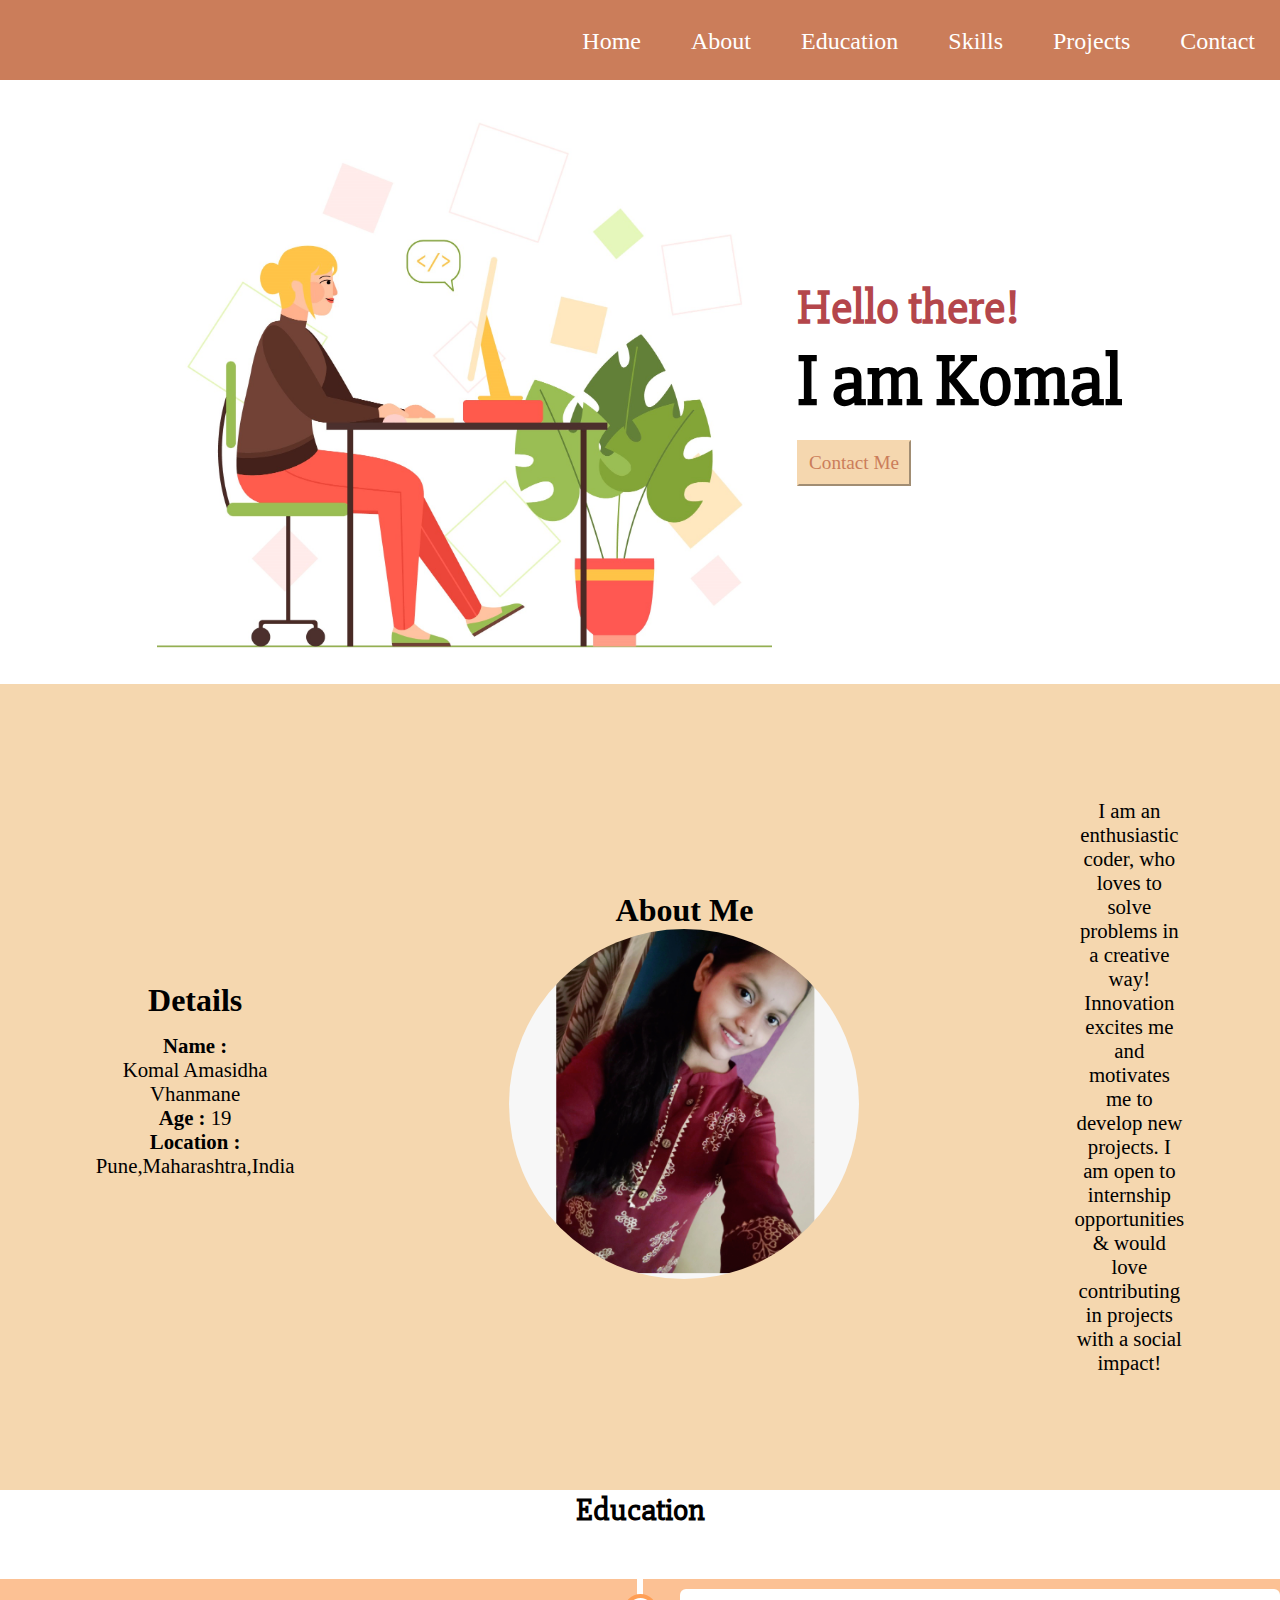
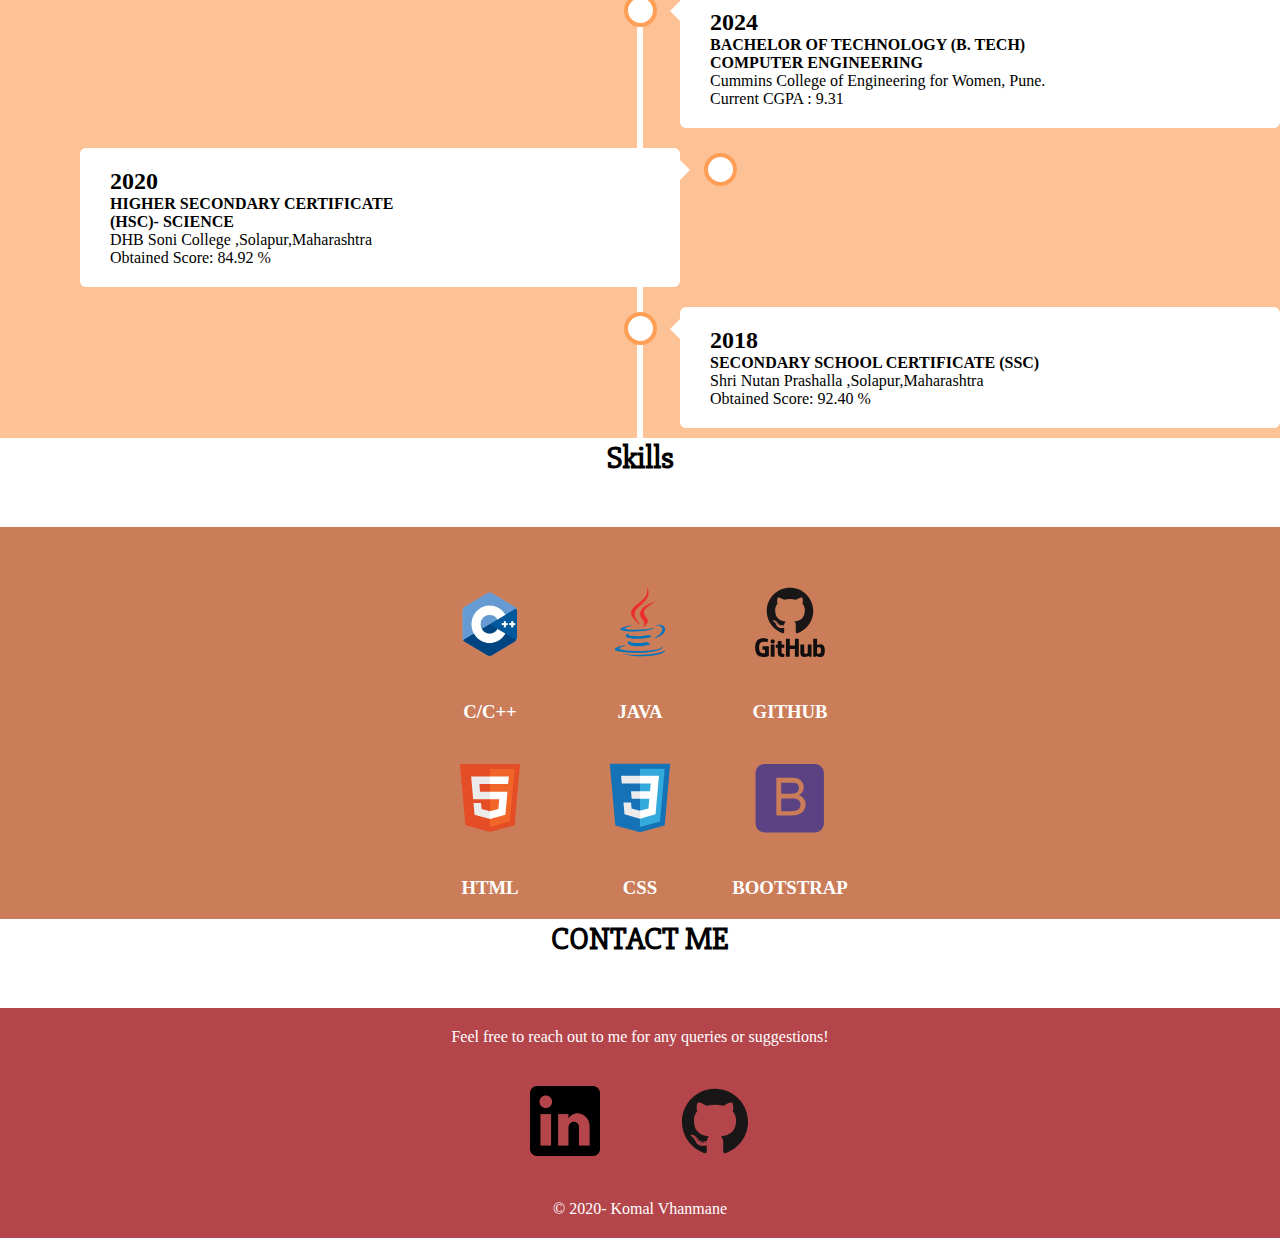
==== index.html @ eba7e0a6 "chnanges" ====
<!DOCTYPE html>
<html lang="en">
<head>
    <meta charset="UTF-8">
    <meta http-equiv="X-UA-Compatible" content="IE=edge">
    <meta name="viewport" content="width=device-width, initial-scale=1.0">
    <title>Komal's Portfolio Website</title>
    <link rel="stylesheet" href="style.css">
    <link rel="stylesheet" media="screen and (max-width: 1100px)" href="phone.css">
    <!--Google fonts-->
    <link rel="preconnect" href="https://fonts.googleapis.com">
    <link rel="preconnect" href="https://fonts.gstatic.com" crossorigin>
    <link href="https://fonts.googleapis.com/css2?family=Estonia&family=Slabo+27px&display=swap" rel="stylesheet">
</head>
<body>
    <nav>
    <div class="Navbar">
        <ul>
           <a href="#home"> <li>Home</li></a>
           <a href="#about"> <li>About</li></a>
           <a href="#Education"> <li>Education</li></a>
           <a href="#skills"> <li>Skills</li></a>
           <a href=""> <li>Projects</li></a>
           <a href="#contact"> <li>Contact</li></a>
        </ul>
    </div>
    </nav>
    <section id="home">
        <div class="image">
            <img src="index-1.jpg" alt="">
        </div>
        <div class="name">
            <h1>Hello there!</h1>
            <h2>I am Komal</h2>
            <a href="#contact"><button class="btn">Contact Me</button> </a>
        </div>
    </section>
    <section id="about">
        <div class="box">
            <h1>Details</h1>
            <p><b>Name : </b> <br>Komal Amasidha Vhanmane <br> <b>Age : </b> 19 <br> <b>Location : </b><br> Pune,Maharashtra,India</p>
        </div>
        <div class="box">
            <h1>About Me <br></h1>
            <img src="IMG_20211203_143534_531.jpg" alt="">
        </div>
        <div class="box">
            <p>I am an enthusiastic coder, who loves to solve problems in a creative way! Innovation excites me and motivates me to develop new projects.
                I am open to internship opportunities & would love contributing in projects with a social impact!</p>
        </div>
    </section>
    <h1 style="font-size: 2rem; text-align: center; font-family: 'Estonia', cursive;
    font-family: 'Slabo 27px', serif; ">Education</h1>
    <section id="Education">
        <div class="timeline">
            <div class="container right">
              <div class="content">
                <h2>2024</h2>
                <p><b>BACHELOR OF TECHNOLOGY (B. TECH) <br>
                    COMPUTER ENGINEERING</b><br>
                    Cummins College of Engineering for Women, Pune. <br>
                    Current CGPA : 9.31</p>
              </div>
            </div>
            <div class="container left">
              <div class="content">
                <h2>2020</h2>
                <p><b>HIGHER SECONDARY CERTIFICATE <br> (HSC)- SCIENCE</b><br>
                    DHB Soni College ,Solapur,Maharashtra <br>
                    Obtained Score: 84.92 % </p>
              </div>
            </div>
            <div class="container right">
              <div class="content">
                <h2>2018</h2>
                <p><b>SECONDARY SCHOOL CERTIFICATE (SSC)</b><br>
                    Shri Nutan Prashalla ,Solapur,Maharashtra <br>
                    Obtained Score: 92.40 % </p>
              </div>
            </div>
          </div>
    </section>
    <h1 style="font-size: 2rem; text-align: center; font-family: 'Estonia', cursive;
    font-family: 'Slabo 27px', serif; ">Skills</h1>
    <section id="skills">
        <div class="box1">
            <div>
                <img src="c--logo-icon-0.png" alt="">
                <h3>C/C++</h3>
            </div>
            <div>
                <img src="java-icon.svg" alt="">
                <h3>JAVA</h3>
            </div>
            <div>
                <img src="github-skill.svg" alt="">
                <h3>GITHUB</h3>
            </div>
        </div>
        <div class="box1">
            <div>
                <img src="html5-icon.svg" alt="">
                <h3>HTML</h3>
            </div>
            <div>
                <img src="css3-icon.svg" alt="">
                <h3>CSS</h3>
            </div>
            <div>
                <img src="bootstrap-icon.svg" alt="">
                <h3>BOOTSTRAP</h3>
            </div>
        </div>
    </section>
    <h1 style="font-size: 2rem; text-align: center; font-family: 'Estonia', cursive;
    font-family: 'Slabo 27px', serif; ">CONTACT ME</h1>
    <section id="contact">
        <p style="text-align: center;">Feel free to reach out to me for any queries or suggestions!</p>
        <div class="box1">
            <div>
                <a href="https://www.linkedin.com/in/komal-vhanmane-222673203/"><img src="linkedin-logo.png" alt=""></a>
            </div>
            <div>
                <a href="https://github.com/komalvhanmane"><img src="github-icon.svg" alt=""></a>
            </div>
        </div>
        <p style="text-align: center;">© 2020- Komal Vhanmane</p>
    </section>
</body>
</html>
---- style.css ----
*{
    margin: 0;
    padding: 0;
}
/*-----Navigation Bar--8A2BE1----*/
.Navbar {
    display: flex;
    align-items: flex-end;
    justify-content: flex-end;
    flex-direction: row;
    background: #cb7d5a;
    height: 80px;
}
.Navbar ul{
    display: flex;
    flex-direction: row;
    list-style: none;
}
.Navbar ul a{
    padding: 25px;
    text-decoration: none;
    
}
.Navbar ul a li{
    font-size: 1.5rem;
    color: #ffff;
}
.Navbar ul a :hover{
    font-size: 1.5rem;
    color: black;
}
/*---------home----------*/
#home{
    display: flex;
    align-items: center;
    justify-content: center;
}
#home .image{
    width: 50%;
}
#home .image img{
    height: 600px;
}
#home .name {
    font-family: 'Estonia', cursive;
    font-family: 'Slabo 27px', serif; 
    font-size: 3rem; 
}
#home .name h1{
    font-size: 3rem; 
    color: #b4464b;
}
.btn{
    padding: 10px;
    font-size: 1.2rem;
    font-family: Cambria, Cochin, Georgia, Times, 'Times New Roman', serif;
    background-color:  #f5d7af;
    color: #cb7d5a;
    cursor: pointer;
    border-color: #f5d7af;
}
.btn:hover{
    background-color:  #cb7d5a;
    border-color: #cb7d5a;
    color: white;
}
/*---------About Section----------*/
#about{
    display: flex;
    align-items: center;
    justify-content: center;
    width: 100%;
    background-color: #f5d7af;
}
#about .box{
    margin: 100px;
    width: 33.30%;
}
#about .box img{
    height: 350px;
    border-radius: 250px;
}
#about .box h1{
    text-align: center;
}
#about .box p{
    text-align: center;
    padding: 15px;
    font-size: 1.3rem;
}
/*Timeline*/
#Education{
    margin-top: 50px;
    background-color: rgb(252, 193, 148);
}
.timeline {
    position: relative;
    max-width: 1200px;
    margin: 0 auto;
  }
  
  /* The actual timeline (the vertical ruler) */
  .timeline::after {
    content: '';
    position: absolute;
    width: 6px;
    background-color: white;
    top: 0;
    bottom: 0;
    left: 50%;
    margin-left: -3px;
  }
  
  /* Container around content */
  .container {
    padding: 10px 40px;
    position: relative;
    background-color: inherit;
    width: 50%;
  }
  
  /* The circles on the timeline */
  .container::after {
    content: '';
    position: absolute;
    width: 25px;
    height: 25px;
    right: -17px;
    background-color: white;
    border: 4px solid #FF9F55;
    top: 15px;
    border-radius: 50%;
    z-index: 1;
  }
  
  /* Place the container to the left */
  .left {
    left: 0;
  }
  
  /* Place the container to the right */
  .right {
    left: 50%;
  }
  
  /* Add arrows to the left container (pointing right) */
  .left::before {
    content: " ";
    height: 0;
    position: absolute;
    top: 22px;
    width: 0;
    z-index: 1;
    right: 30px;
    border: medium solid white;
    border-width: 10px 0 10px 10px;
    border-color: transparent transparent transparent white;
  }
  
  /* Add arrows to the right container (pointing left) */
  .right::before {
    content: " ";
    height: 0;
    position: absolute;
    top: 22px;
    width: 0;
    z-index: 1;
    left: 30px;
    border: medium solid white;
    border-width: 10px 10px 10px 0;
    border-color: transparent white transparent transparent;
  }
  
  /* Fix the circle for containers on the right side */
  .right::after {
    left: -16px;
  }
  
  /* The actual content */
  .content {
    padding: 20px 30px;
    background-color: white;
    position: relative;
    border-radius: 6px;
  }
  
  /* Media queries - Responsive timeline on screens less than 600px wide */
  @media screen and (max-width: 600px) {
    /* Place the timelime to the left */
    .timeline::after {
    left: 31px;
    }
    
    /* Full-width containers */
    .container {
    width: 100%;
    padding-left: 70px;
    padding-right: 25px;
    }
    
    /* Make sure that all arrows are pointing leftwards */
    .container::before {
    left: 60px;
    border: medium solid white;
    border-width: 10px 10px 10px 0;
    border-color: transparent white transparent transparent;
    }
  
    /* Make sure all circles are at the same spot */
    .left::after, .right::after {
    left: 15px;
    }
    
    /* Make all right containers behave like the left ones */
    .right {
    left: 0%;
    }
  }
  /*-----------Skills-----------*/
  #skills{
     margin-top: 50px;
      padding: 20px;
      background-color: #cb7d5a;
  }
  #skills .box1{
      display: flex;
      align-items: center;
      justify-content: center;
      text-align: center;
  }
  #skills .box1 img{
   height: 70px;
   padding: 40px;
  }
  #skills .box1 h3{
    color: white;
}
  #skills .box1 h3:hover{
      color:black;
  }
  /*-------Contact------*/
  #contact{
    margin-top: 50px;
    padding: 20px;
    background-color: #b4464b;
    color: white;
  }
.box1 img{
    height: 70px;
    padding: 40px;
}
.box1{
    display: flex;
    align-items: center;
    justify-content: center;
    text-align: center;
}
---- phone.css ----
.Navbar {
    height: 40px;
}
.Navbar ul a{
    padding: 5px;
    text-decoration: none;
}
.Navbar ul a li{
    font-size: 0.9rem;
    color: #ffff;
}
.Navbar ul a :hover{
    font-size: 1rem;
    color: black;
}
/*---------home----------*/
#home{
    flex-direction: column;
}
#home .image{
    width: 100%;
}
#home .image img{
    height: 400px;
}
#home .name {
    font-size: 2rem; 
}
#home .name h1{
    font-size: 2rem; 
}
/*---------About Section----------*/
#about{
    margin-top: 50px;
    flex-direction: column;
}
#about .box{
    margin: 10px;
    width: 100%;
}
#about .box img{
    height: 350px;
    border-radius: 250px;
}
#about .box h1{
    text-align: center;
}
#about .box p{
    text-align: center;
    padding: 15px;
    font-size: 1.3rem;
}
/*--Timeline--*/
.timeline {
    position: relative;
    max-width: 600px;
    margin: 0 auto;
}
/*-skills-*/
#skills{
     margin-top: 10px;
     padding: 10px;
 }
 #skills .box1 img{
  height: 60px;
  padding: 20px;
 }
#Education p{
    font-size: 0.7rem;
}
#Education h1{
    font-size: 0.7rem;
}
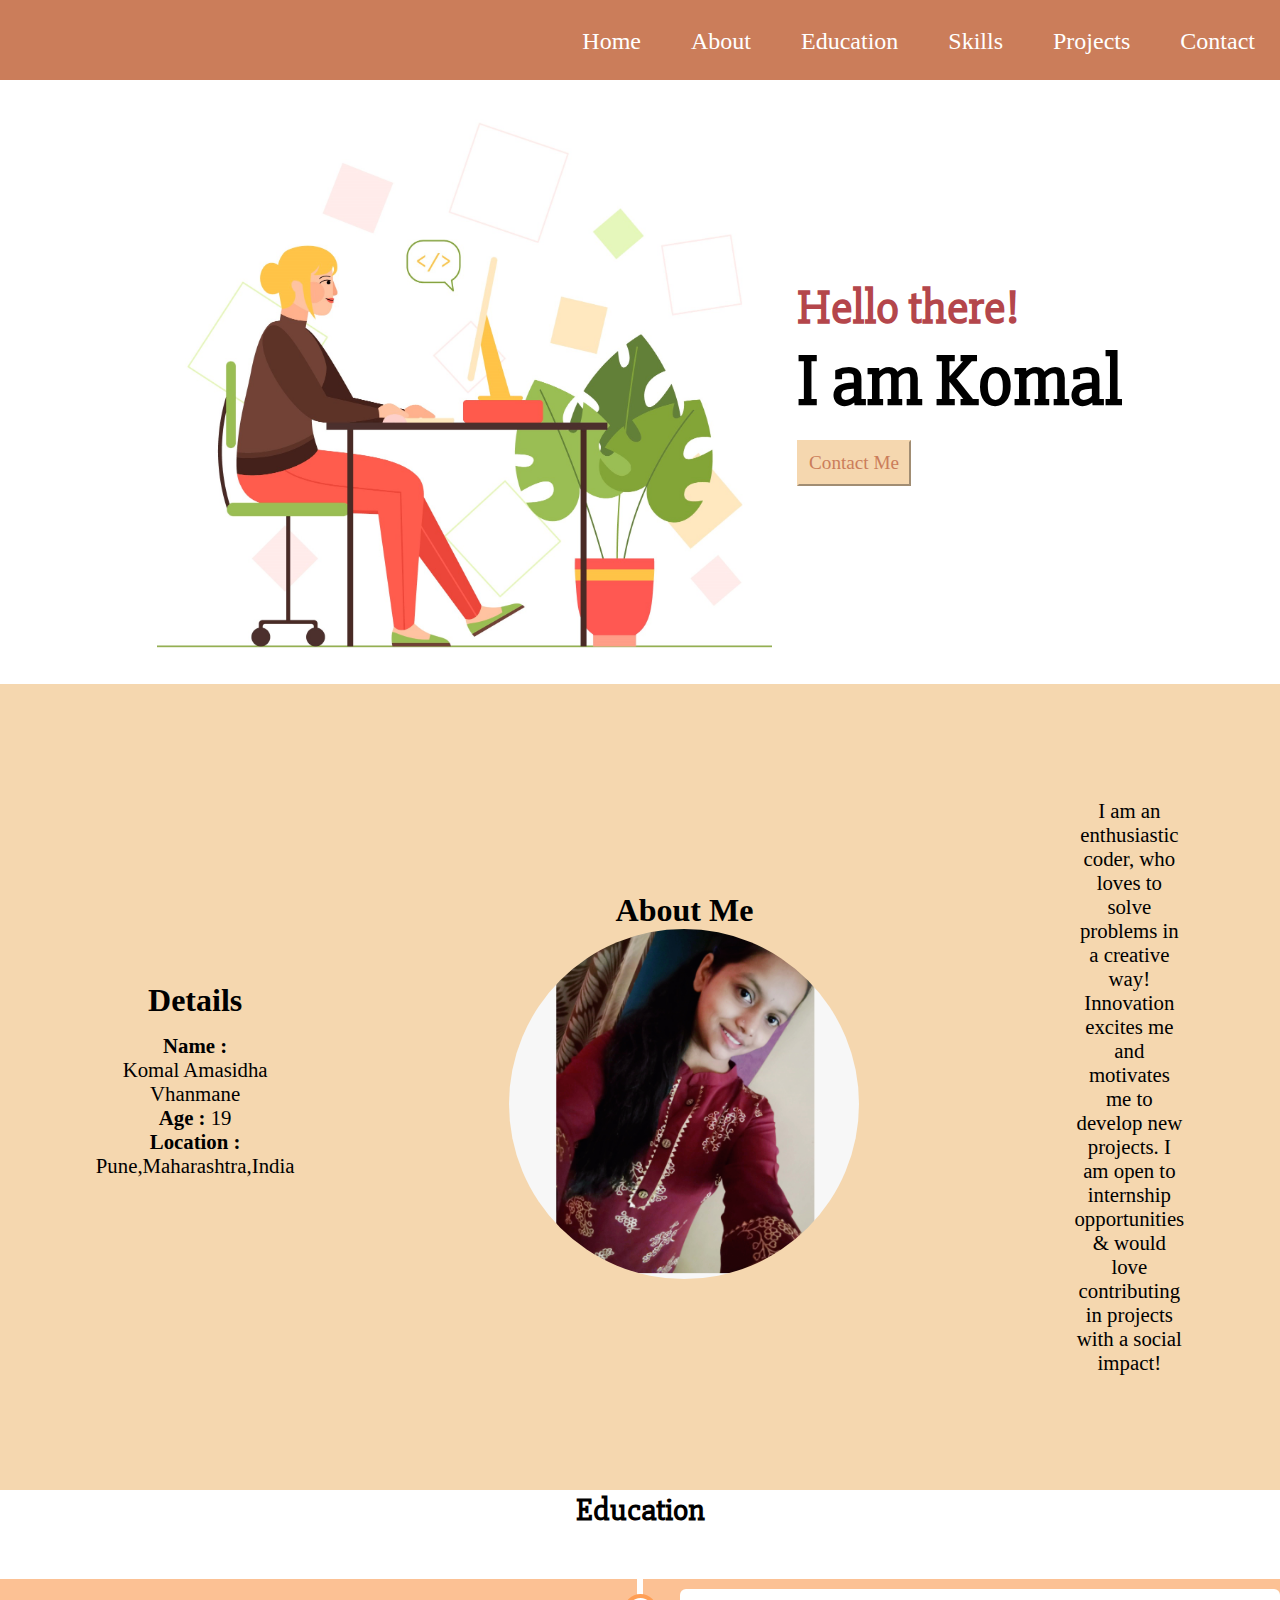
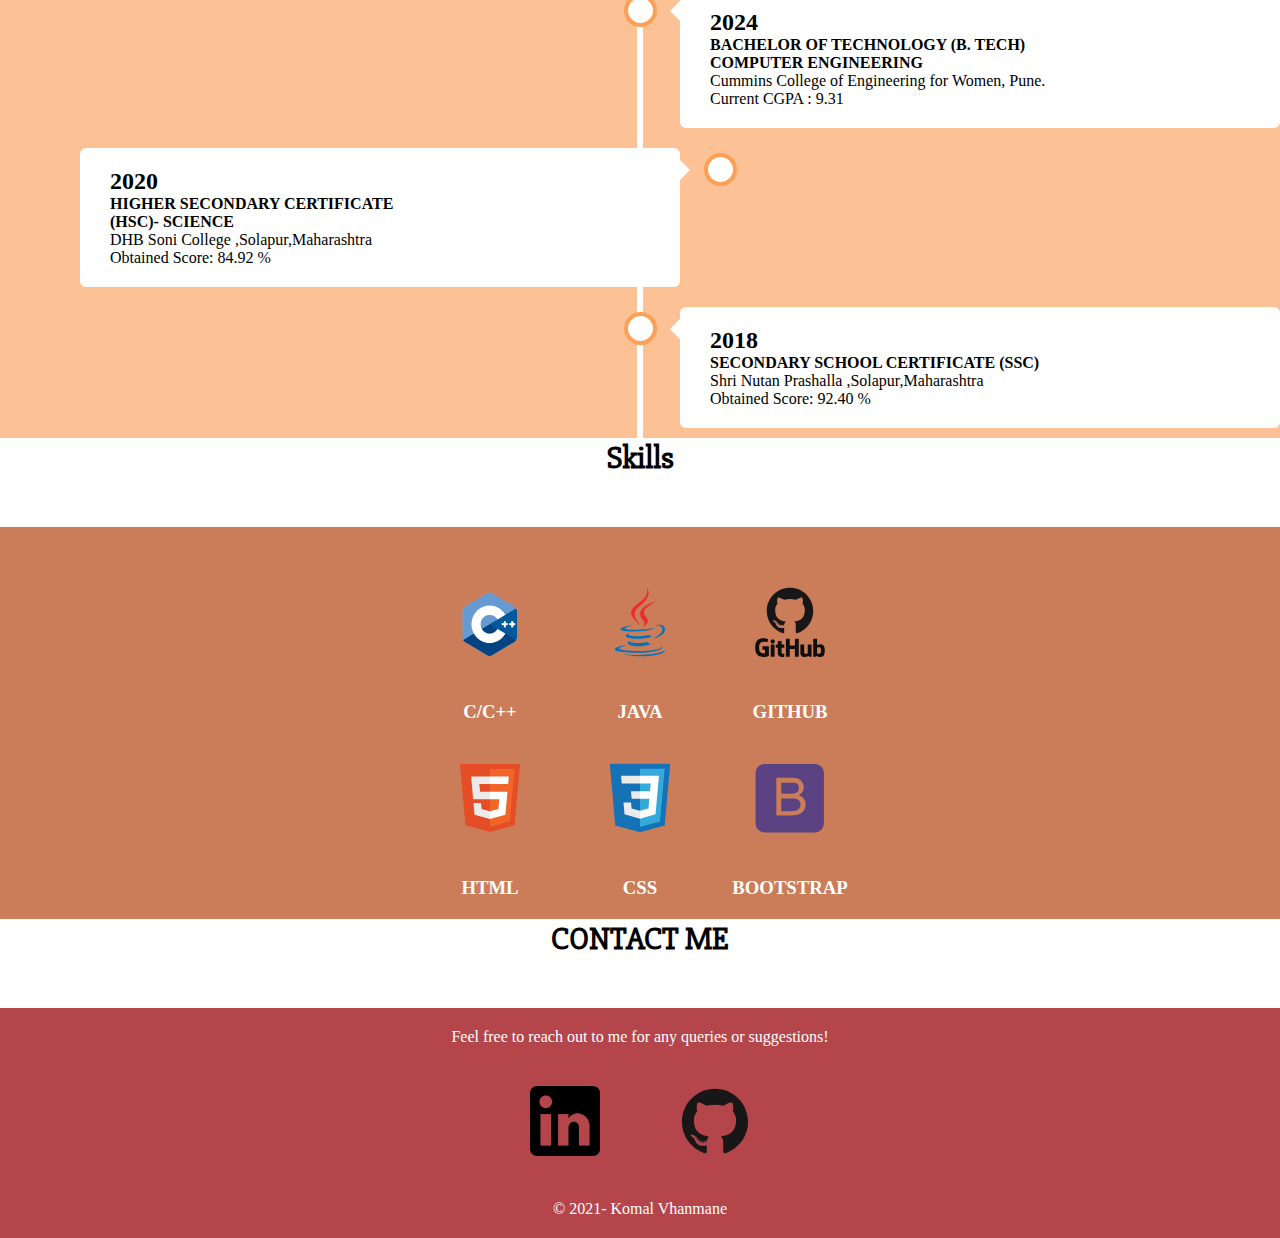
==== commit 7163dc75: "change" ====
--- a/index.html
+++ b/index.html
@@ -124,7 +124,7 @@
                 <a href="https://github.com/komalvhanmane"><img src="github-icon.svg" alt=""></a>
             </div>
         </div>
-        <p style="text-align: center;">© 2020- Komal Vhanmane</p>
+        <p style="text-align: center;">© 2021- Komal Vhanmane</p>
     </section>
 </body>
 </html>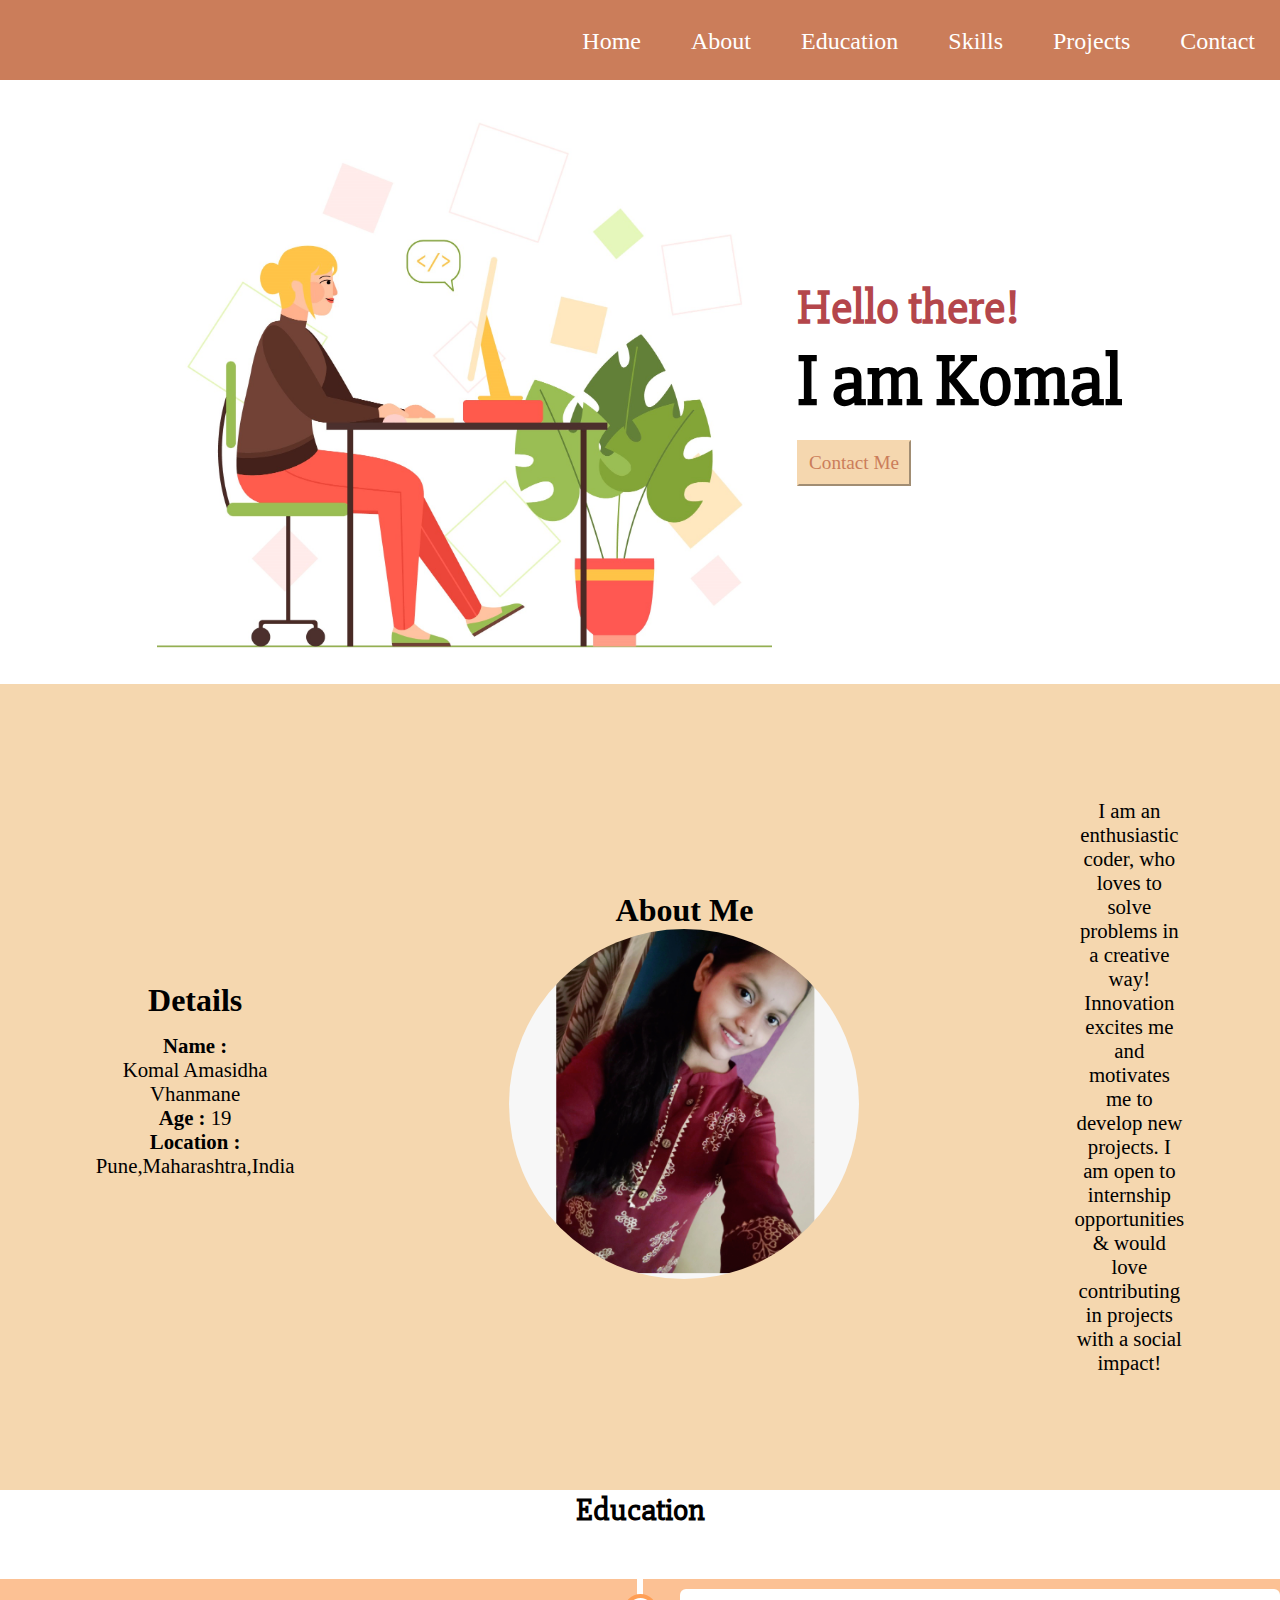
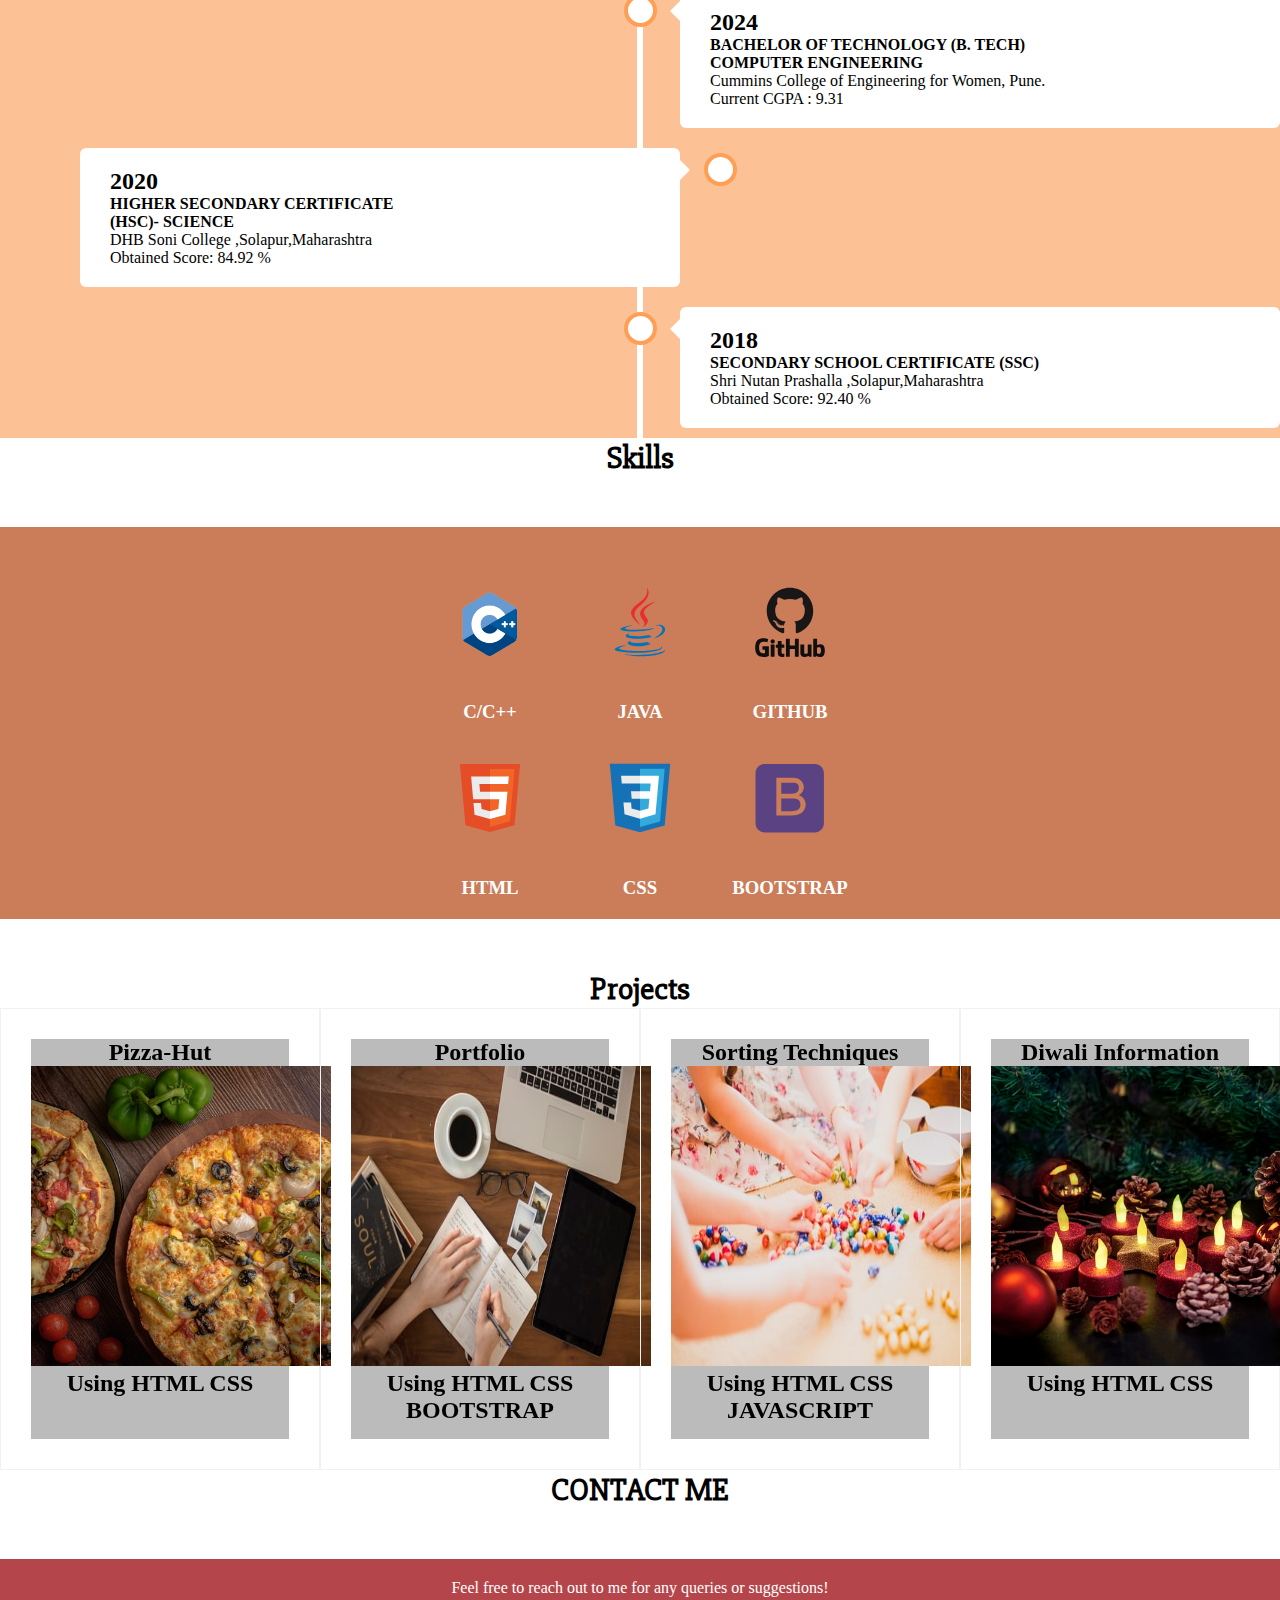
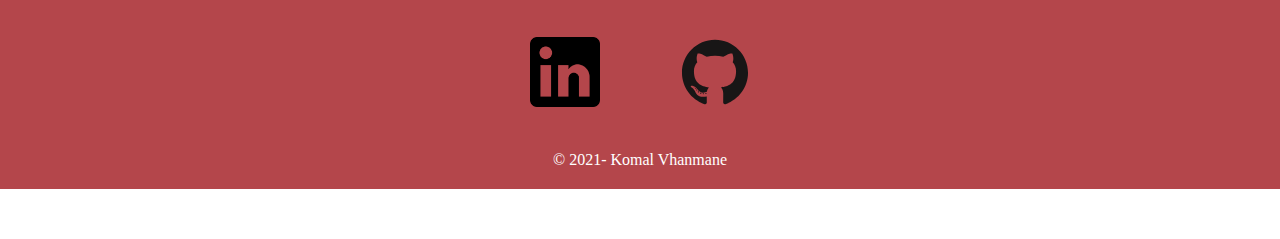
==== commit e566430b: "little chanages" ====
--- a/index.html
+++ b/index.html
@@ -20,7 +20,7 @@
            <a href="#about"> <li>About</li></a>
            <a href="#Education"> <li>Education</li></a>
            <a href="#skills"> <li>Skills</li></a>
-           <a href=""> <li>Projects</li></a>
+           <a href="#Projects"> <li>Projects</li></a>
            <a href="#contact"> <li>Contact</li></a>
         </ul>
     </div>
@@ -113,6 +113,74 @@
         </div>
     </section>
     <h1 style="font-size: 2rem; text-align: center; font-family: 'Estonia', cursive;
+    font-family: 'Slabo 27px', serif; ">Projects</h1>
+    <section id="Projects">
+        <div id="row">
+            <div class="flip-box">
+                <div class="flip-box-inner">
+                  <div class="flip-box-front">
+                    <h2>Pizza-Hut</h2>
+                    <img src="Pizza-projects.jpg" alt="">
+                    <h2>Using HTML CSS</h2>
+                  </div>
+                  <div class="flip-box-back">
+                    <h2>GITHUB LINK</h2>
+                    <img src="my_hobbies_image.svg" alt="">
+                    <a href="https://komalvhanmane.github.io/PizzaWeb.github.io/"><button class="btn">Preview Site</button></a>
+                    <a href="https://github.com/komalvhanmane/PizzaWeb.github.io.git"><button class="btn">Code</button></a>
+                  </div>
+                </div>
+            </div>
+            <div class="flip-box">
+                <div class="flip-box-inner">
+                  <div class="flip-box-front">
+                    <h2>Portfolio</h2>
+                    <img src="portfolio.jpg" alt="">
+                    <h2>Using HTML CSS BOOTSTRAP</h2>
+                  </div>
+                  <div class="flip-box-back">
+                    <h2>GITHUB LINK</h2>
+                    <img src="my_hobbies_image.svg" alt="">
+                    <button class="btn">Preview Site</button>
+                    <button class="btn">Code</button>
+                  </div>
+                </div>
+            </div>
+            <div class="flip-box">
+                <div class="flip-box-inner">
+                  <div class="flip-box-front">
+                    <h2>Sorting Techniques</h2>
+                    <img src="Sorting.jpg" alt="">
+                    <h2>Using HTML CSS JAVASCRIPT</h2>
+                  </div>
+                  <div class="flip-box-back">
+                    <h2>GITHUB LINK</h2>
+                    <img src="my_hobbies_image.svg" alt="">
+                   <a href="https://komalvhanmane.github.io/Sorting-Techniques/"><button class="btn">Preview Site</button></a> 
+                    <a href="https://github.com/komalvhanmane/Sorting-Techniques.git"><button class="btn">Code</button><h2></h2></a>
+                  </div>
+                </div>
+            </div>
+            <div class="flip-box">
+                <div class="flip-box-inner">
+                  <div class="flip-box-front">
+                    <h2>Diwali Information</h2>
+                    <img src="diwali.jpg" alt="">
+                    <h2>Using HTML CSS</h2>
+                  </div>
+                  <div class="flip-box-back">
+                    <h2>GITHUB LINK</h2>
+                    <img src="my_hobbies_image.svg" alt="">
+                    <a href="https://komalvhanmane.github.io/Diwali-Website/"><button class="btn">Preview Site</button></a>
+                    <a href="https://github.com/komalvhanmane/Diwali-Website.git"><button class="btn">Code</button></a>
+                  </div>
+                </div>
+            </div>
+        </div>
+
+        
+    </section>
+    <h1 style="font-size: 2rem; text-align: center; font-family: 'Estonia', cursive;
     font-family: 'Slabo 27px', serif; ">CONTACT ME</h1>
     <section id="contact">
         <p style="text-align: center;">Feel free to reach out to me for any queries or suggestions!</p>
--- a/style.css
+++ b/style.css
@@ -219,6 +219,7 @@
   /*-----------Skills-----------*/
   #skills{
      margin-top: 50px;
+     margin-bottom: 50px;
       padding: 20px;
       background-color: #cb7d5a;
   }
@@ -241,6 +242,7 @@
   /*-------Contact------*/
   #contact{
     margin-top: 50px;
+    margin-bottom: 50px;
     padding: 20px;
     background-color: #b4464b;
     color: white;
@@ -255,3 +257,55 @@
     justify-content: center;
     text-align: center;
 }
+/*------------Projects---------------*/
+.flip-box {
+  background-color: transparent;
+  width: 300px;
+  height: 400px;
+  border: 1px solid #f1f1f1;
+  perspective: 1000px;
+}
+
+.flip-box-inner {
+  position: relative;
+  width: 100%;
+  height: 100%;
+  text-align: center;
+  transition: transform 0.8s;
+  transform-style: preserve-3d;
+}
+
+.flip-box:hover .flip-box-inner {
+  transform: rotateY(180deg);
+}
+
+.flip-box-front, .flip-box-back {
+  position: absolute;
+  width: 100%;
+  height: 100%;
+  -webkit-backface-visibility: hidden;
+  backface-visibility: hidden;
+}
+
+.flip-box-front {
+  background-color: #bbb;
+  color: black;
+}
+
+.flip-box-back {
+  background-color: #bbb;
+  color: white;
+  transform: rotateY(180deg);
+}
+#row{
+  display: flex;
+  align-items: center;
+  justify-content: center;
+}
+#row img{
+  height: 300px;
+  width: 300px;
+}
+.flip-box{
+  padding: 30px;
+}--- a/phone.css
+++ b/phone.css
@@ -71,3 +71,6 @@
 #Education h1{
     font-size: 0.7rem;
 }
+#row{
+    flex-direction: column;
+}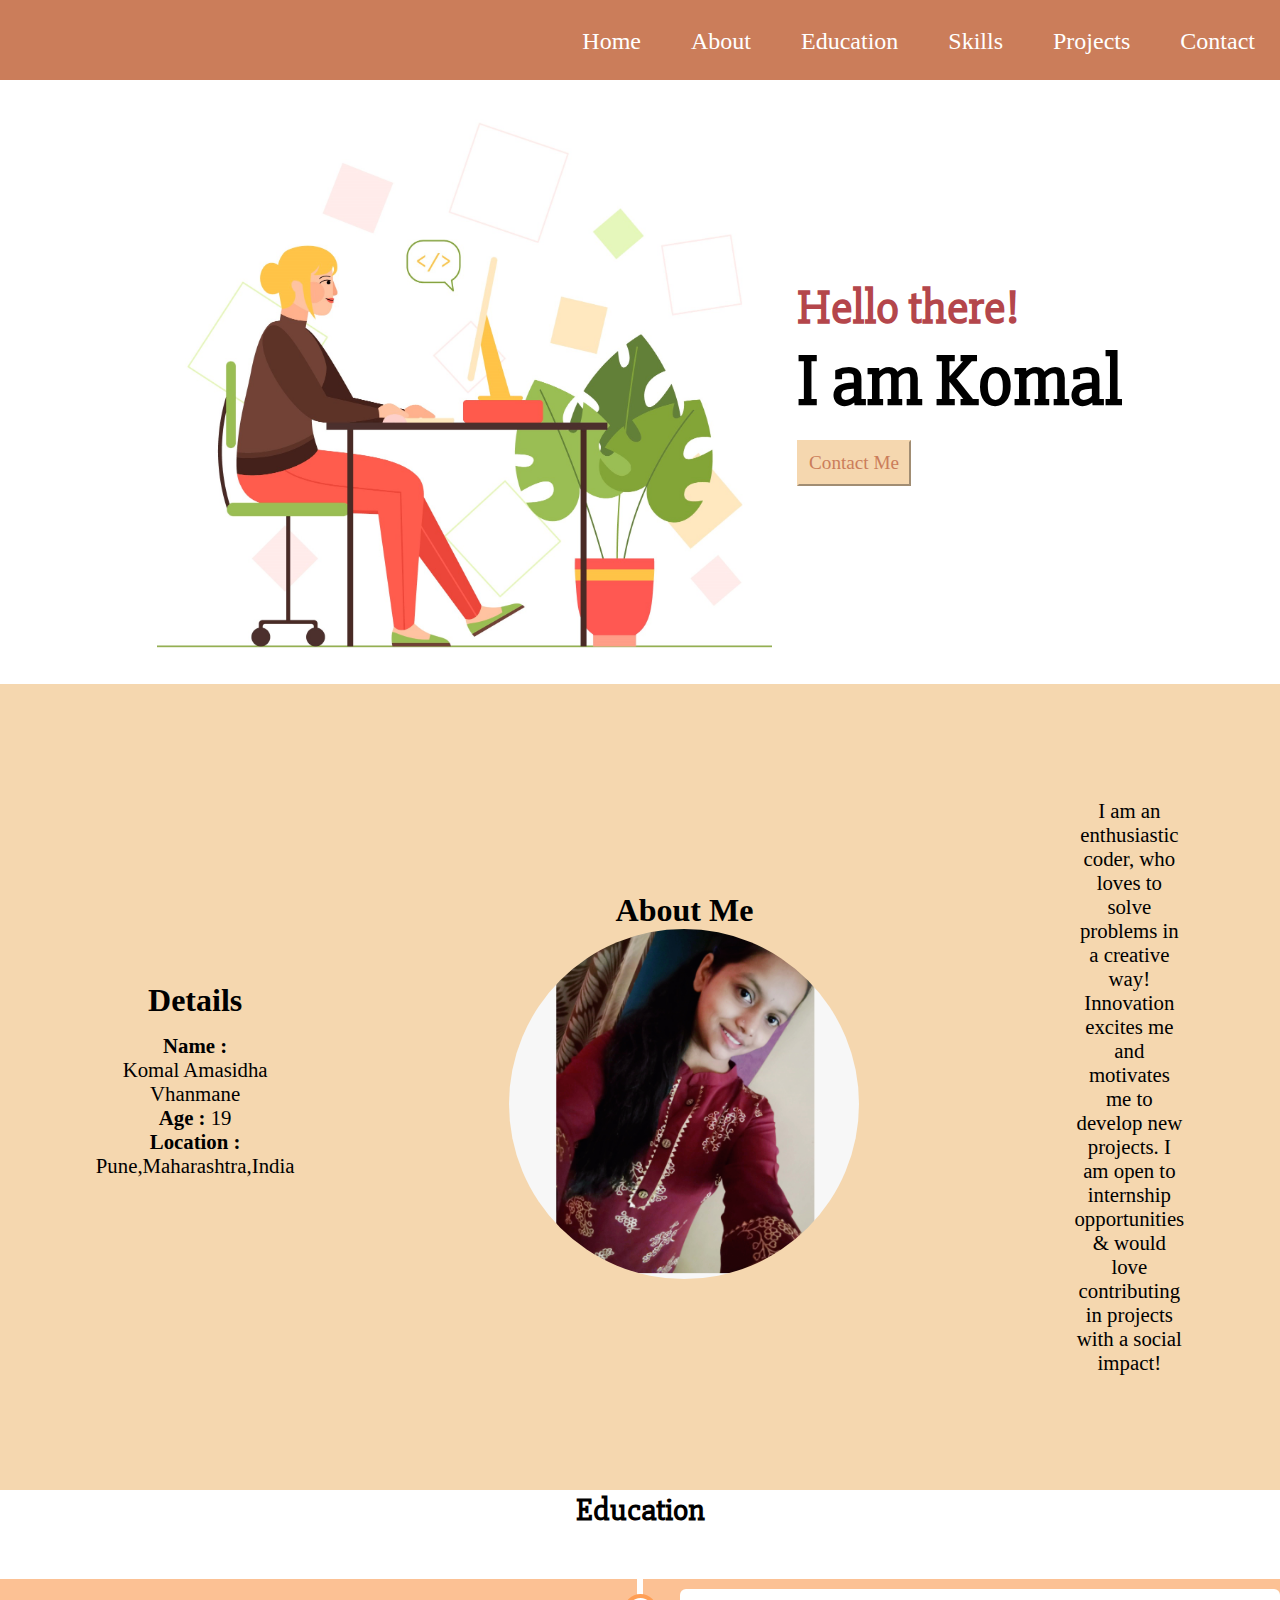
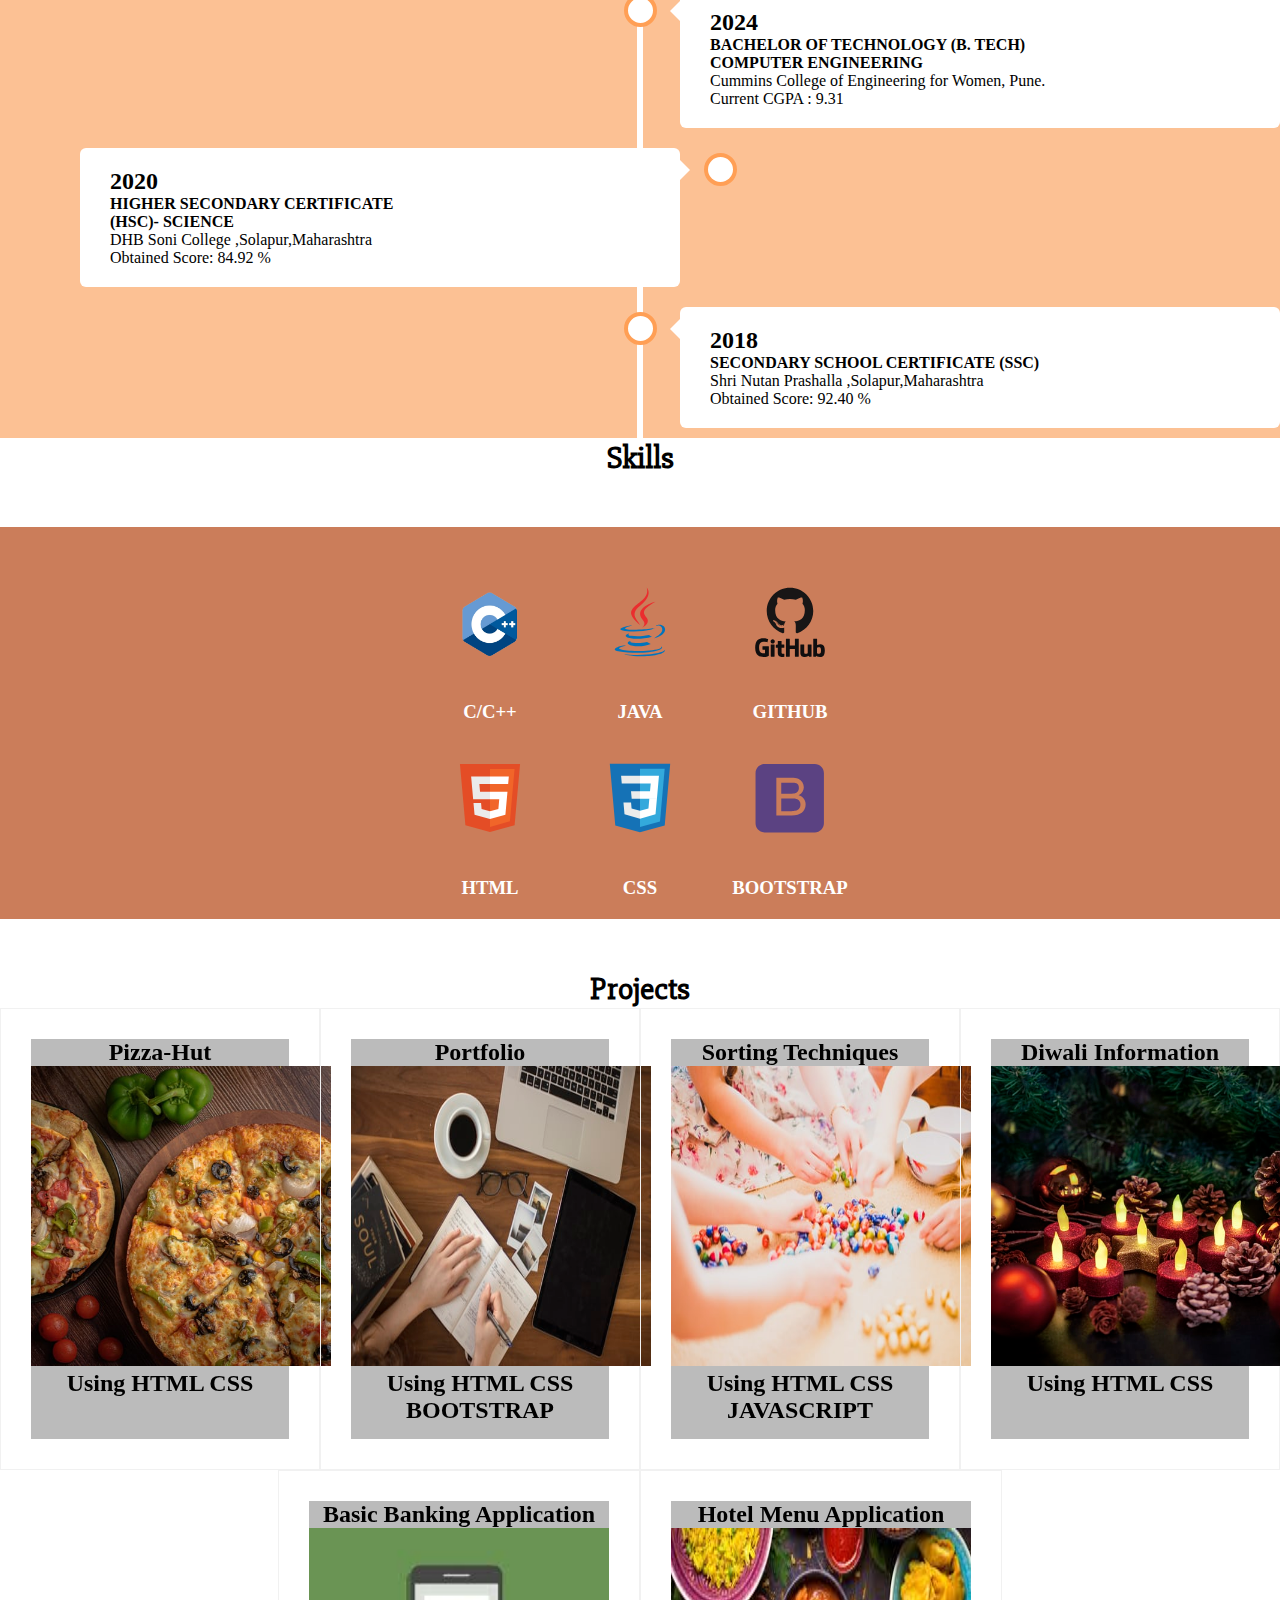
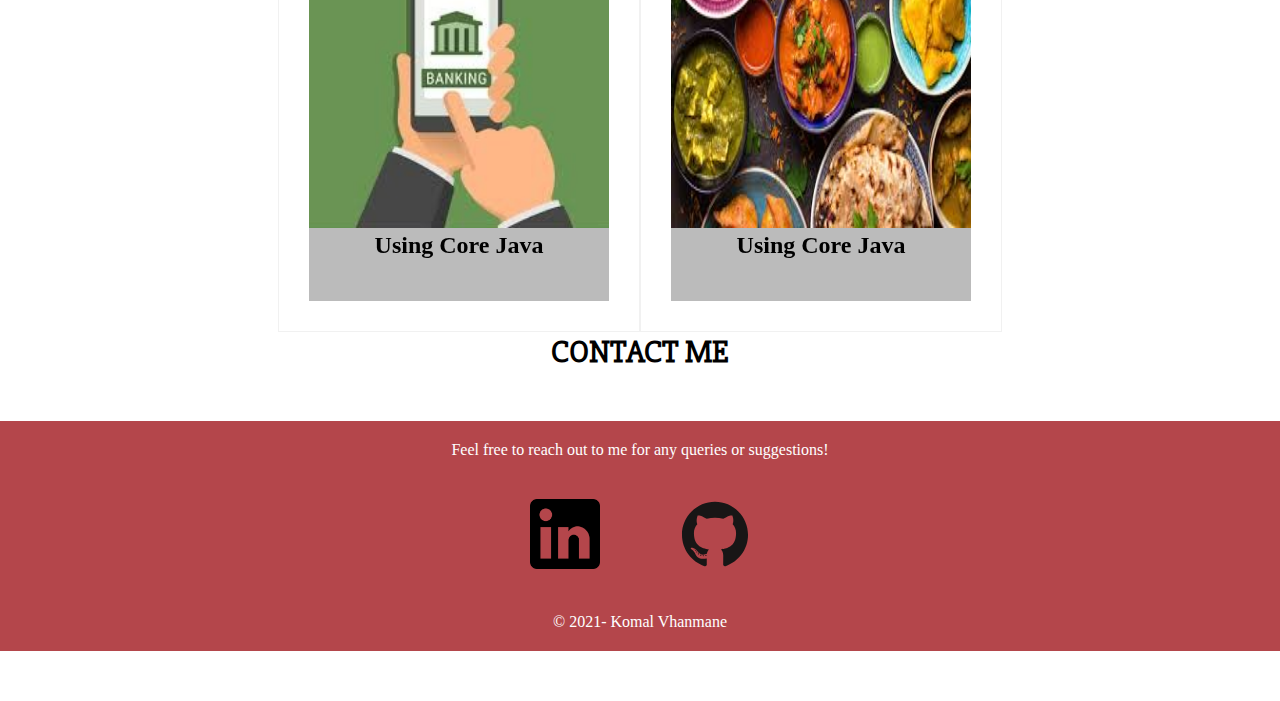
==== commit 880d8697: "Added Projects" ====
--- a/index.html
+++ b/index.html
@@ -141,8 +141,8 @@
                   <div class="flip-box-back">
                     <h2>GITHUB LINK</h2>
                     <img src="my_hobbies_image.svg" alt="">
-                    <button class="btn">Preview Site</button>
-                    <button class="btn">Code</button>
+                    <a href="https://komalvhanmane.github.io/Portfolio/"><button class="btn">Preview Site</button></a>
+                    <a href="https://github.com/komalvhanmane/Portfolio.git"><button class="btn">Code</button></a>
                   </div>
                 </div>
             </div>
@@ -177,7 +177,35 @@
                 </div>
             </div>
         </div>
-
+        <div id="row">
+          <div class="flip-box">
+              <div class="flip-box-inner">
+                <div class="flip-box-front">
+                  <h2>Basic Banking Application</h2>
+                  <img src="banking.jpg" alt="">
+                  <h2>Using Core Java</h2>
+                </div>
+                <div class="flip-box-back">
+                  <h2>GITHUB LINK</h2>
+                  <img src="my_hobbies_image.svg" alt="">
+                  <a href="https://github.com/komalvhanmane/Banking-application.git"><button class="btn">Code</button></a>
+                </div>
+              </div>
+          </div>
+          <div class="flip-box">
+            <div class="flip-box-inner">
+              <div class="flip-box-front">
+                <h2>Hotel Menu Application</h2>
+                <img src="hotelmenuapp.jpg" alt="">
+                <h2>Using Core Java</h2>
+              </div>
+              <div class="flip-box-back">
+                <h2>GITHUB LINK</h2>
+                <img src="my_hobbies_image.svg" alt="">
+                <a href="https://github.com/komalvhanmane/Hotel-Menu-Application.git"><button class="btn">Code</button></a>
+              </div>
+          </div>
+      </div>
         
     </section>
     <h1 style="font-size: 2rem; text-align: center; font-family: 'Estonia', cursive;
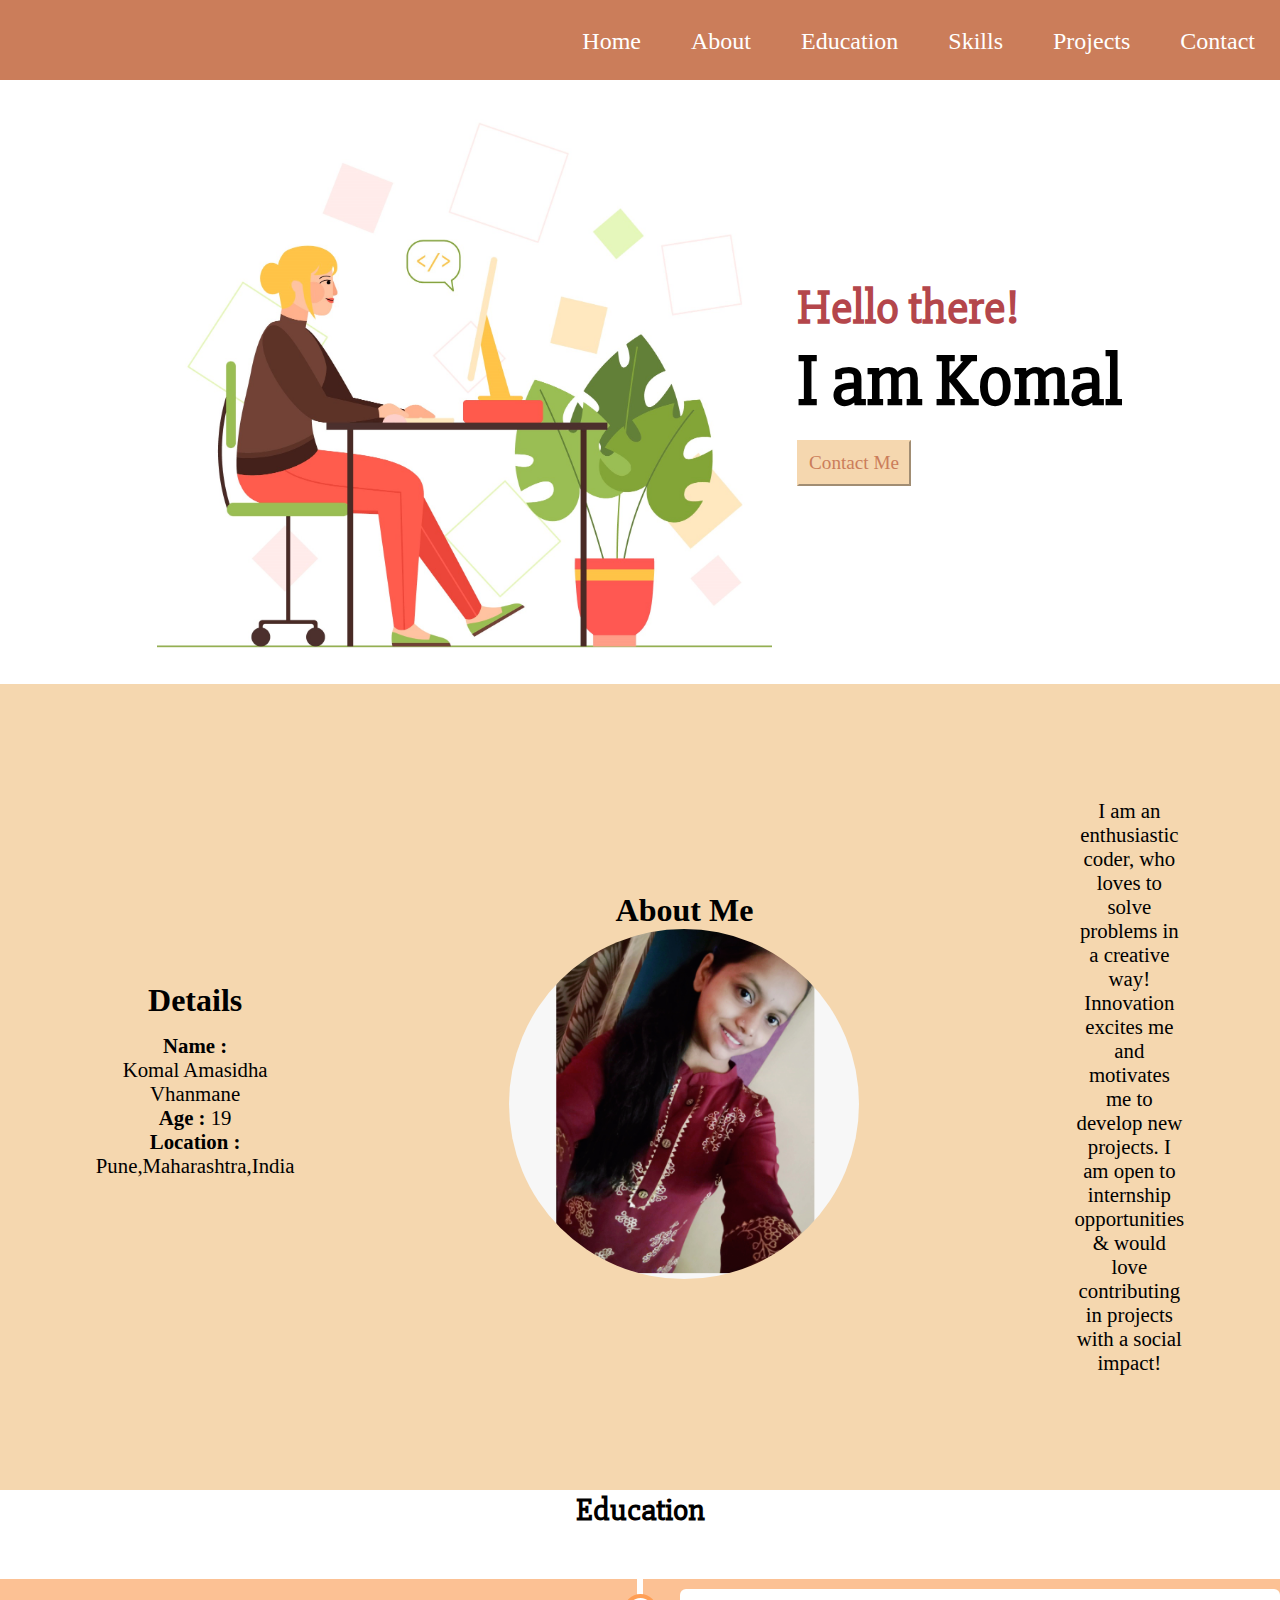
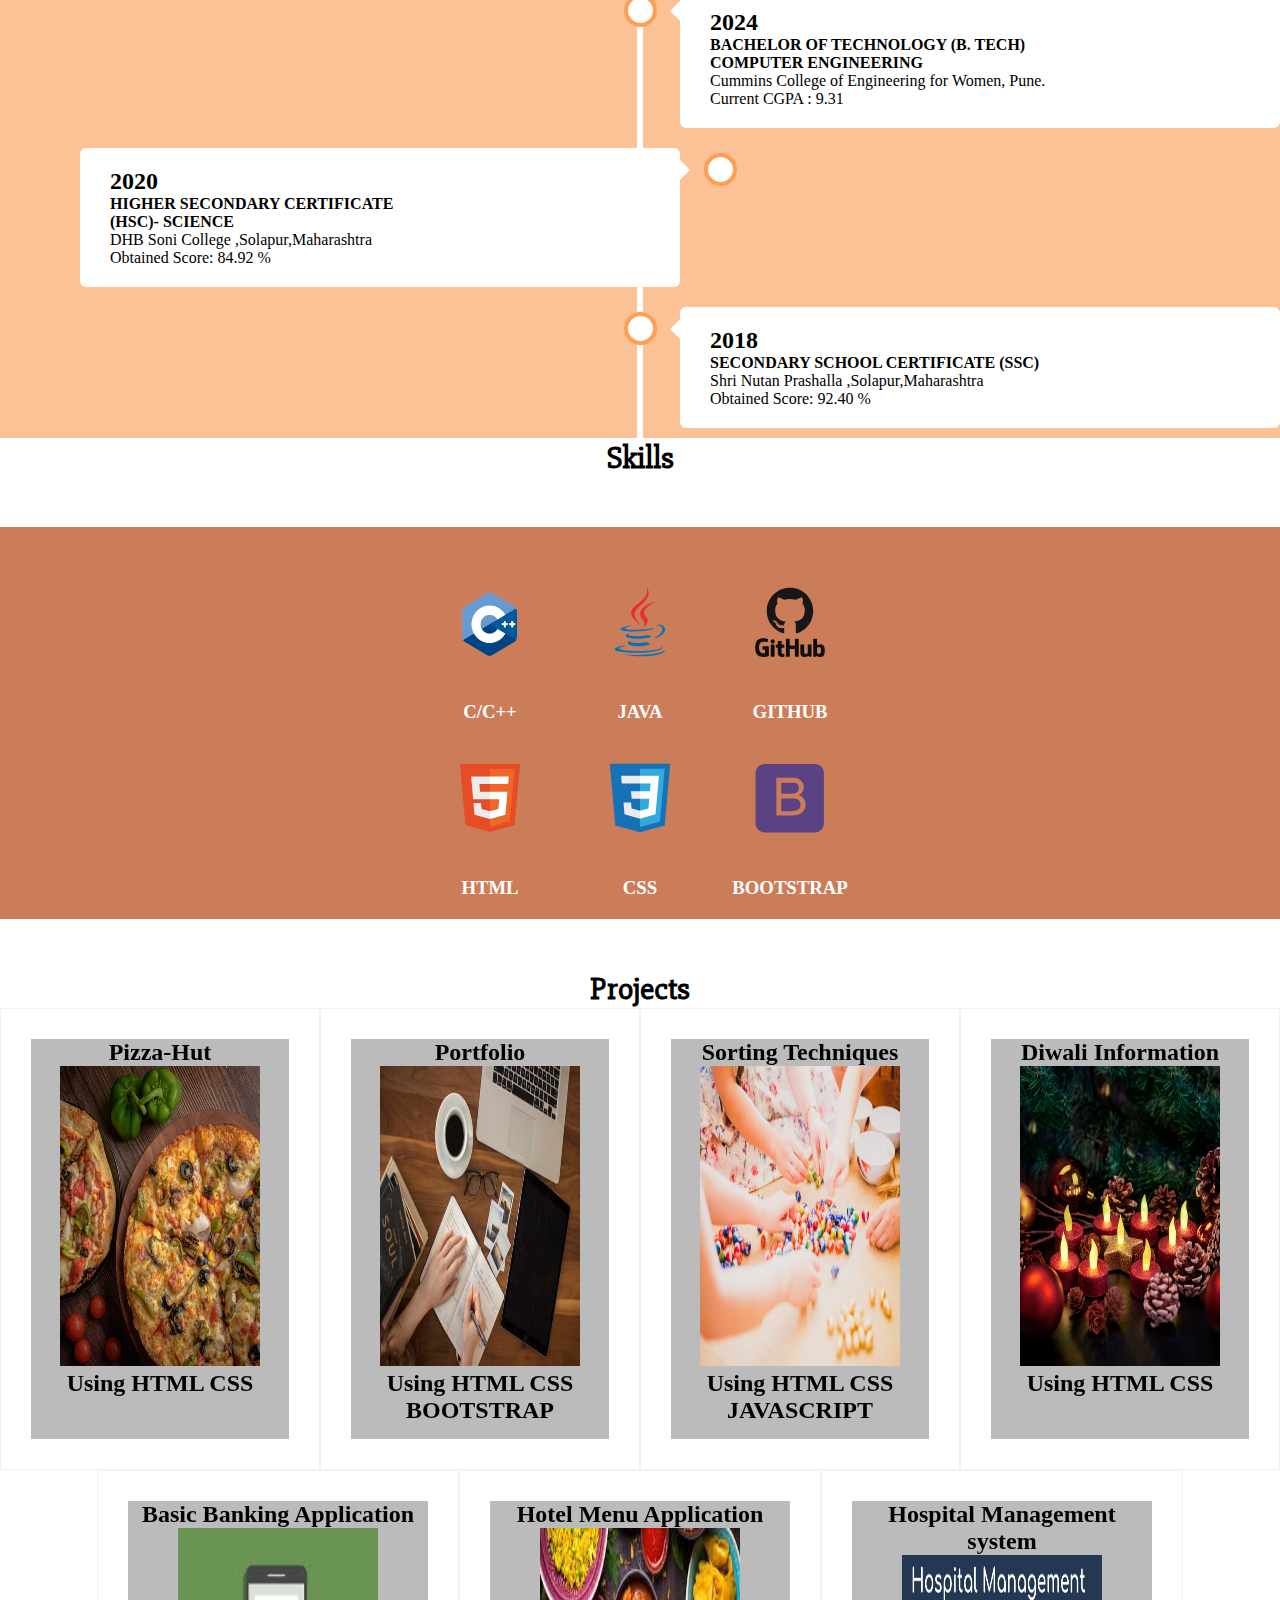
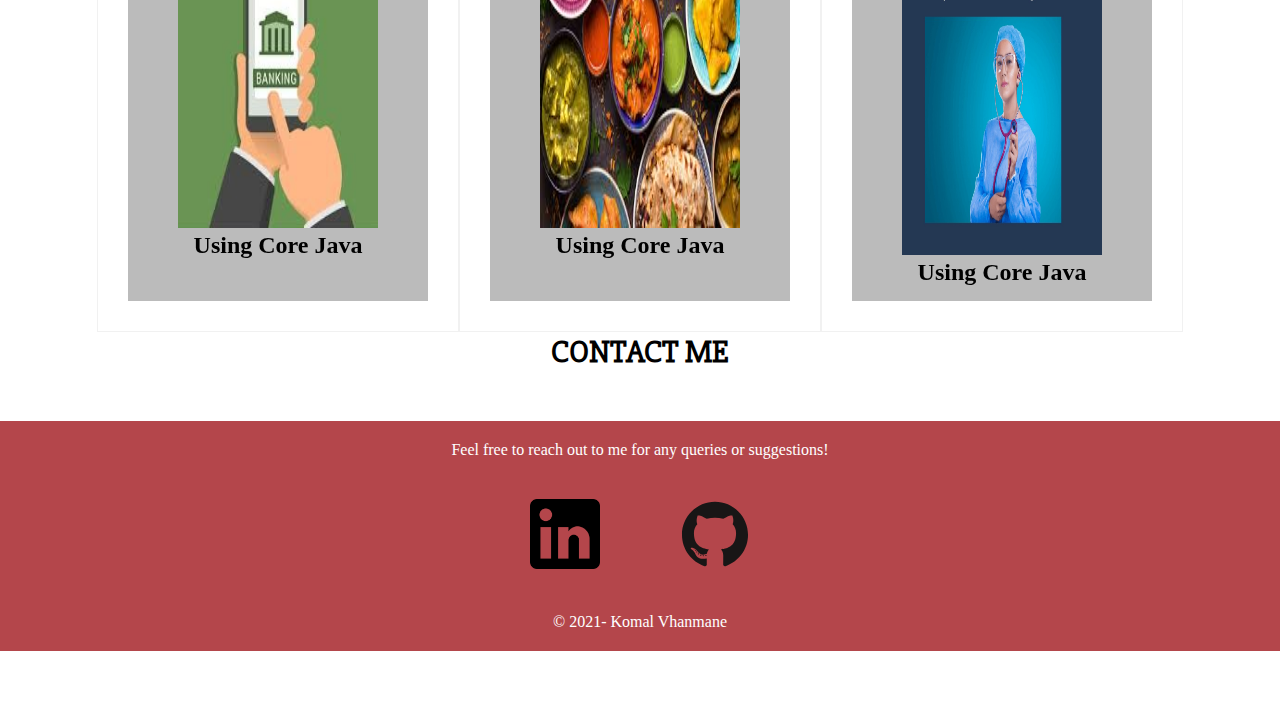
==== commit e45a800d: "hospital Management mini project added" ====
--- a/index.html
+++ b/index.html
@@ -206,6 +206,21 @@
               </div>
           </div>
       </div>
+      <div id="row">
+        <div class="flip-box">
+          <div class="flip-box-inner">
+            <div class="flip-box-front">
+              <h2>Hospital Management system</h2>
+              <img src="Code-Shoppy-Youtube-Thumnail6.jpg" alt="">
+              <h2>Using Core Java</h2>
+            </div>
+            <div class="flip-box-back">
+              <h2>GITHUB LINK</h2>
+              <img src="my_hobbies_image.svg" alt="">
+              <a href="https://github.com/komalvhanmane/DS-MiniProject.git"><button class="btn">Code</button></a>
+            </div>
+        </div>
+    </div>
         
     </section>
     <h1 style="font-size: 2rem; text-align: center; font-family: 'Estonia', cursive;
--- a/style.css
+++ b/style.css
@@ -304,7 +304,7 @@
 }
 #row img{
   height: 300px;
-  width: 300px;
+  width: 200px;
 }
 .flip-box{
   padding: 30px;
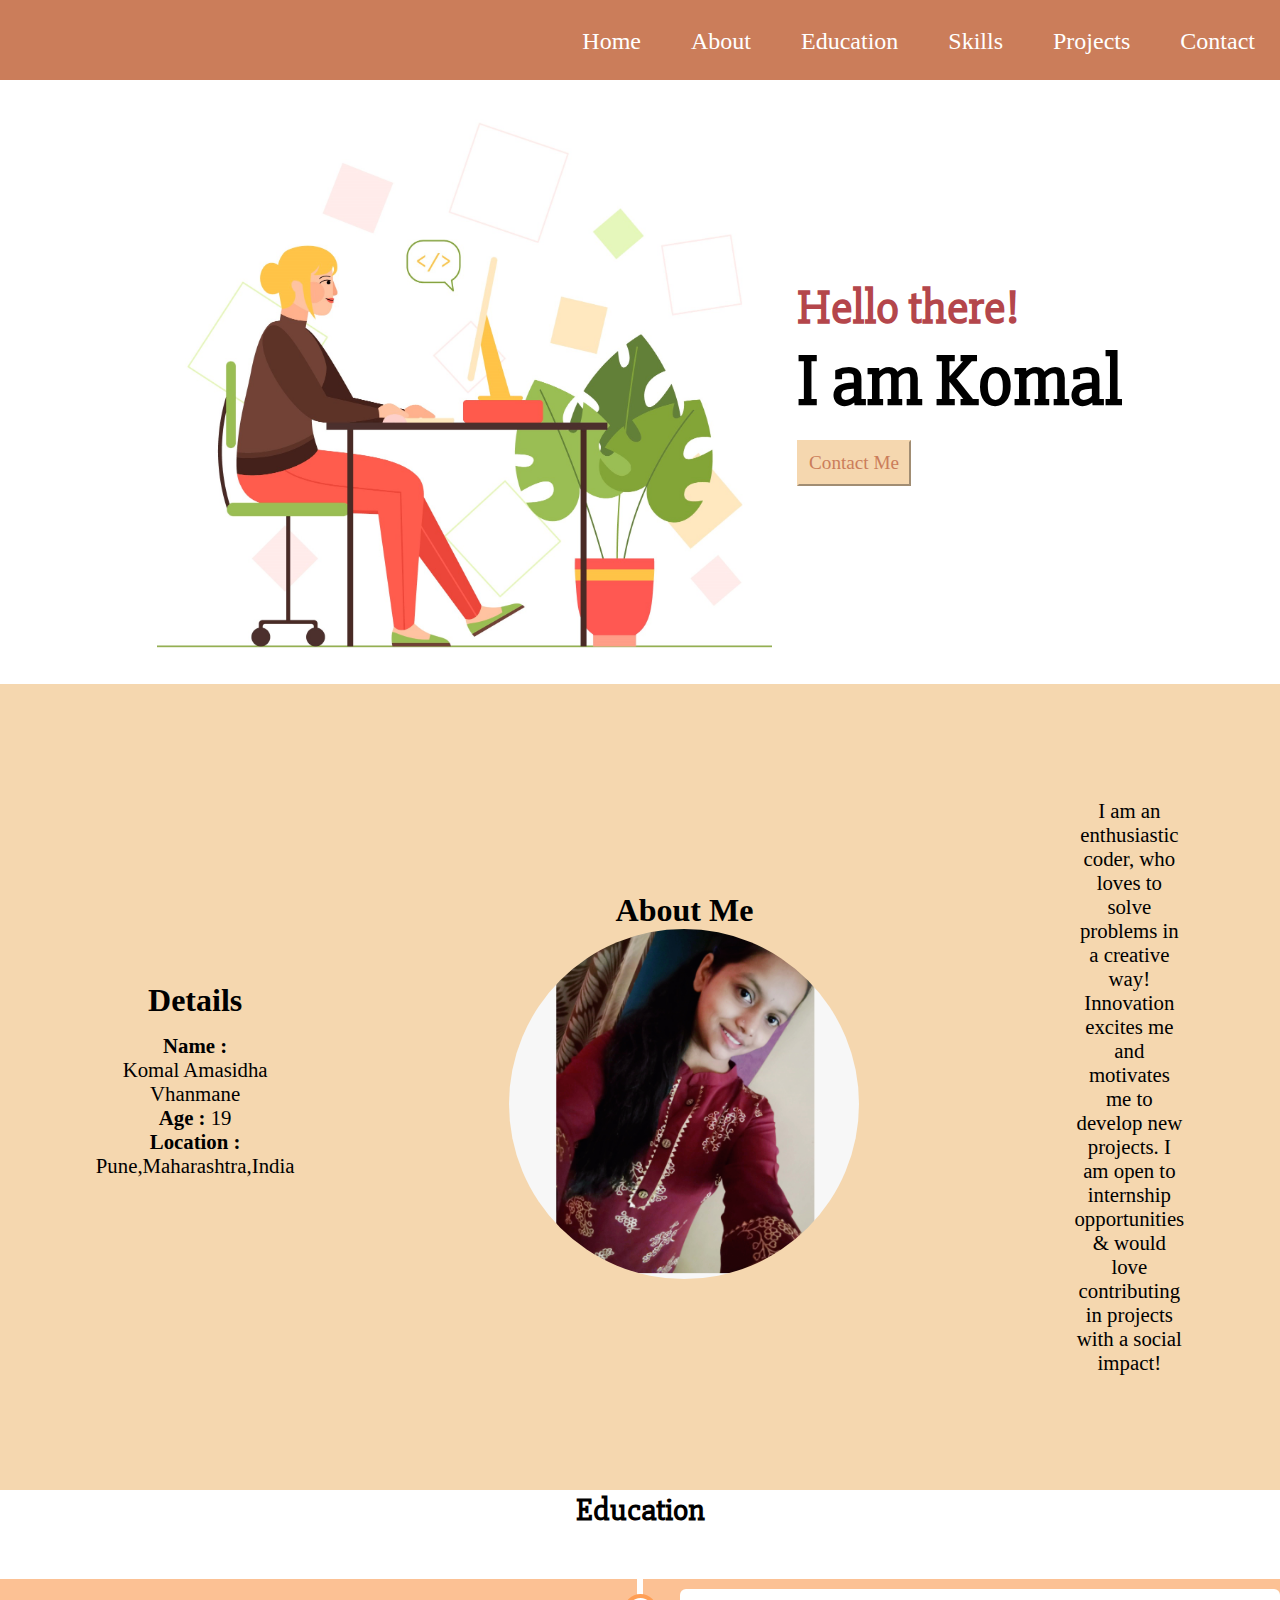
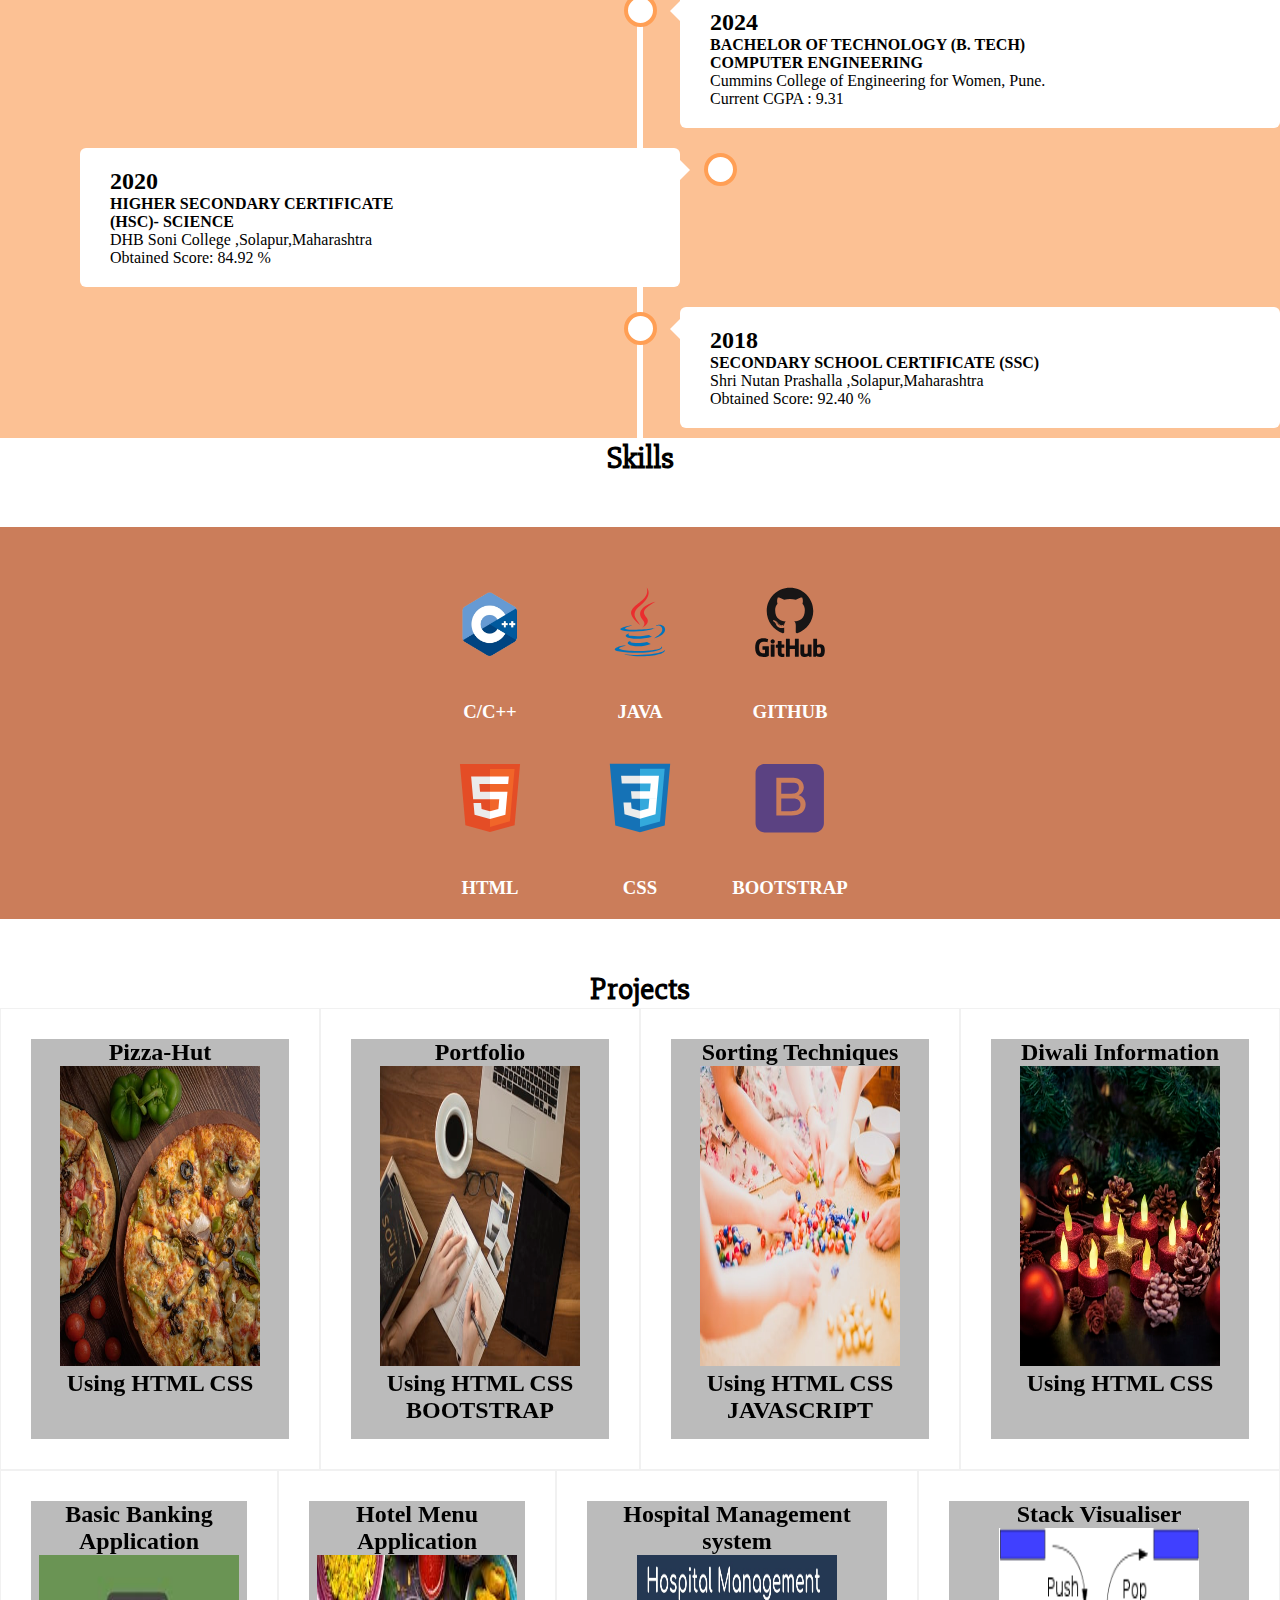
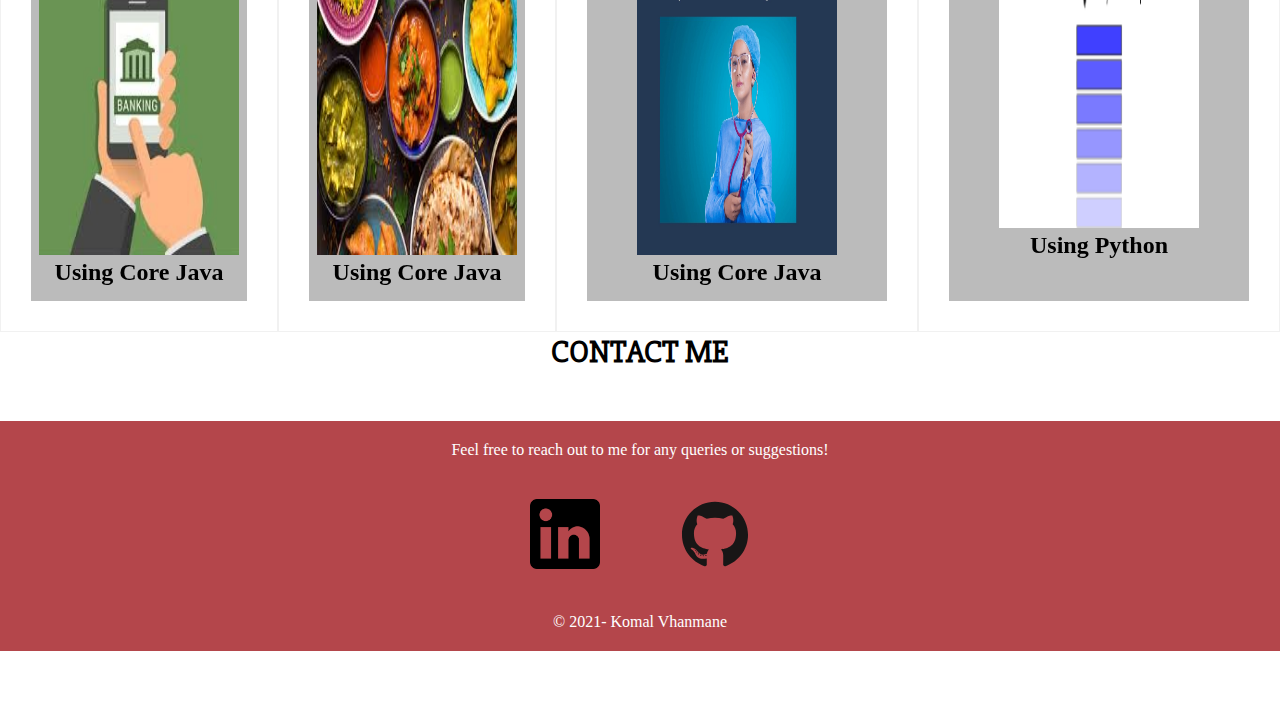
==== commit ff3319c4: "stack project added" ====
--- a/index.html
+++ b/index.html
@@ -221,6 +221,21 @@
             </div>
         </div>
     </div>
+    <div id="row">
+      <div class="flip-box">
+        <div class="flip-box-inner">
+          <div class="flip-box-front">
+            <h2>Stack Visualiser</h2>
+            <img src="Stack vis.png" alt="">
+            <h2>Using Python</h2>
+          </div>
+          <div class="flip-box-back">
+            <h2>GITHUB LINK</h2>
+            <img src="my_hobbies_image.svg" alt="">
+            <a href="https://github.com/komalvhanmane/StackVisualiser.git"><button class="btn">Code</button></a>
+          </div>
+      </div>
+  </div>
         
     </section>
     <h1 style="font-size: 2rem; text-align: center; font-family: 'Estonia', cursive;
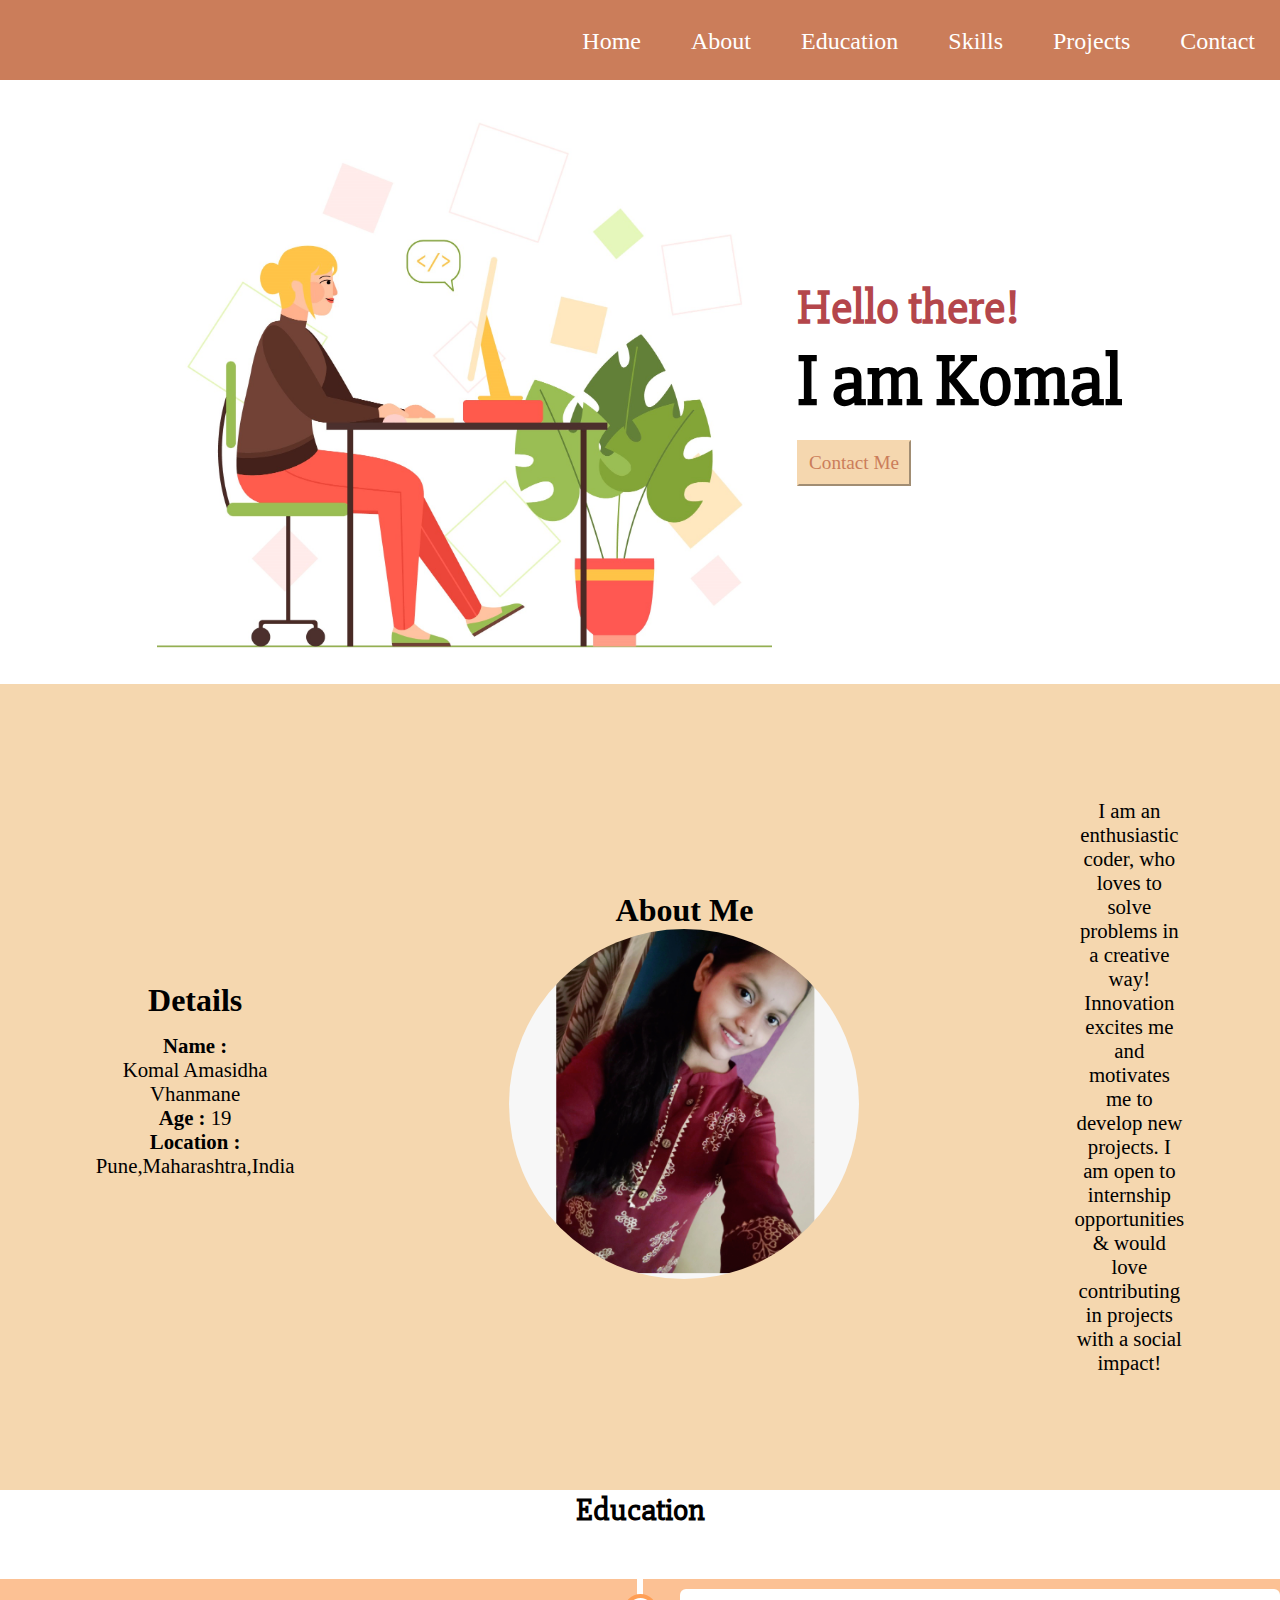
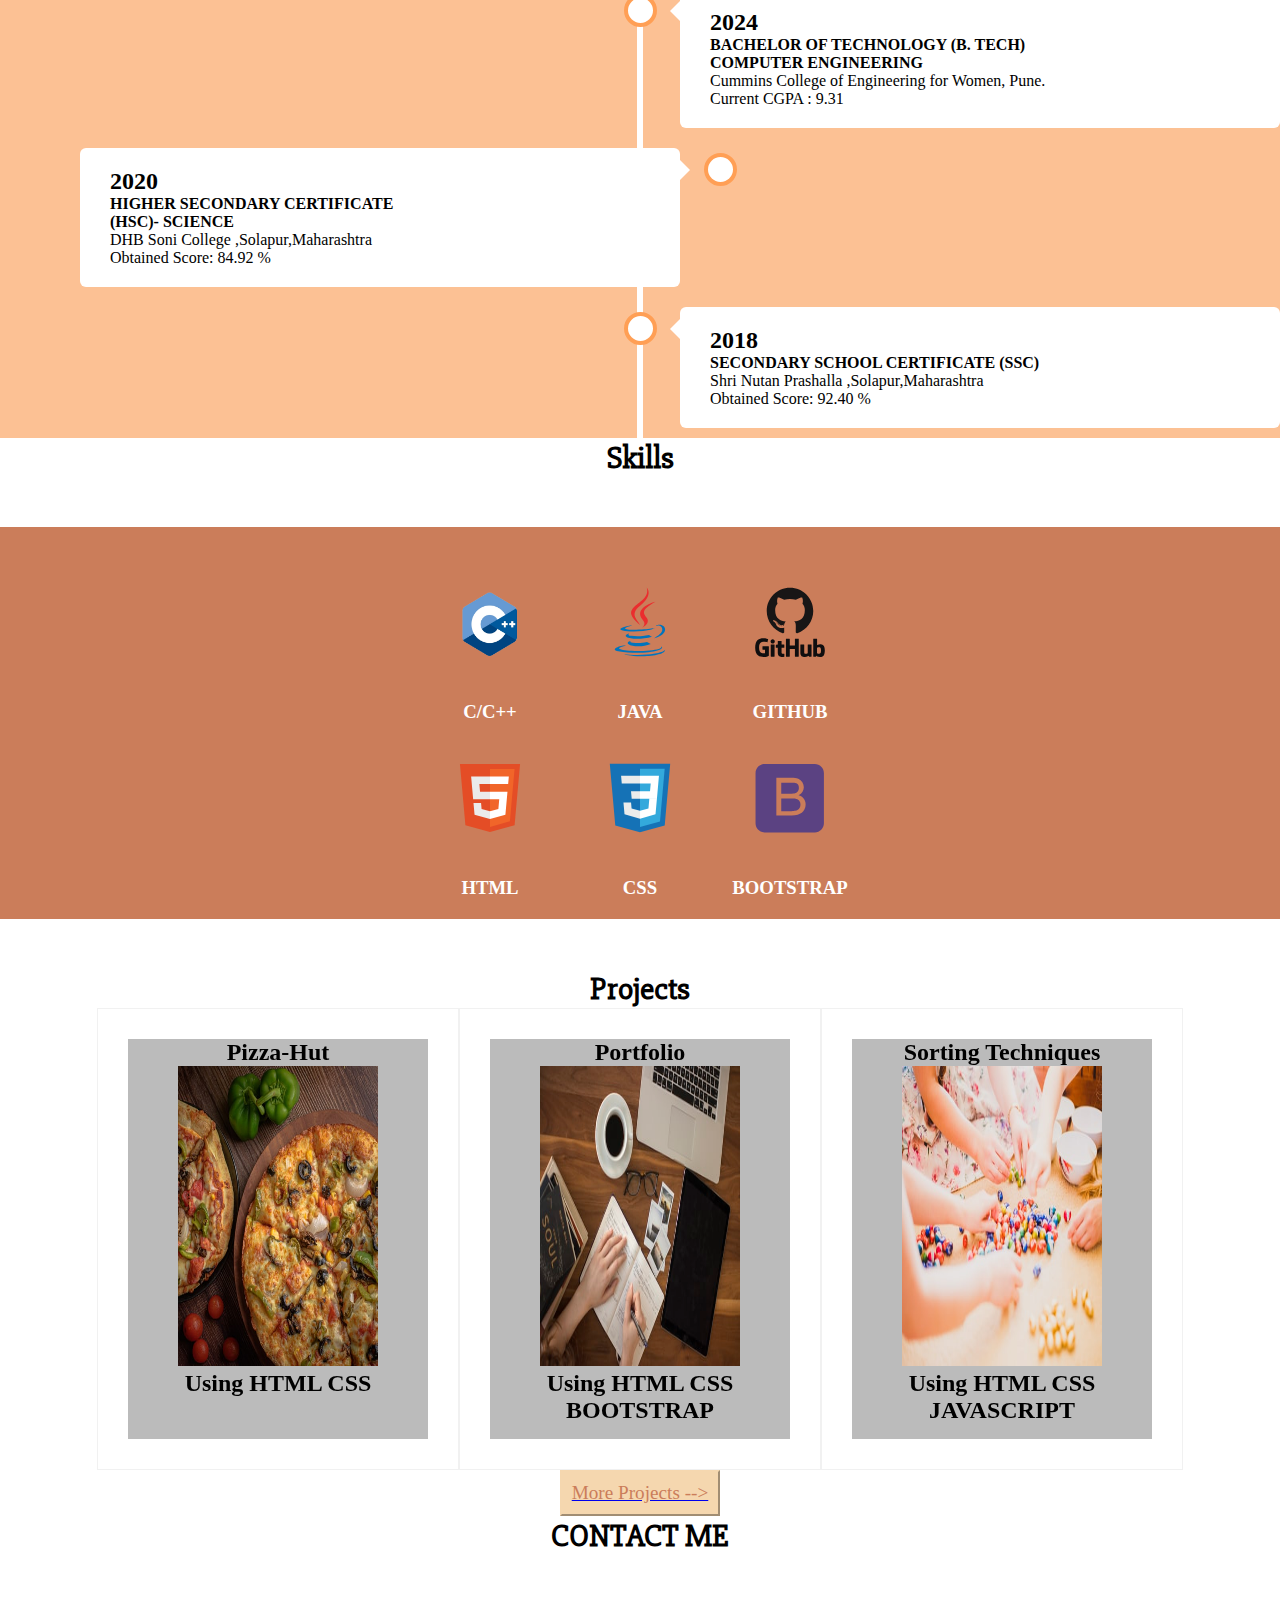
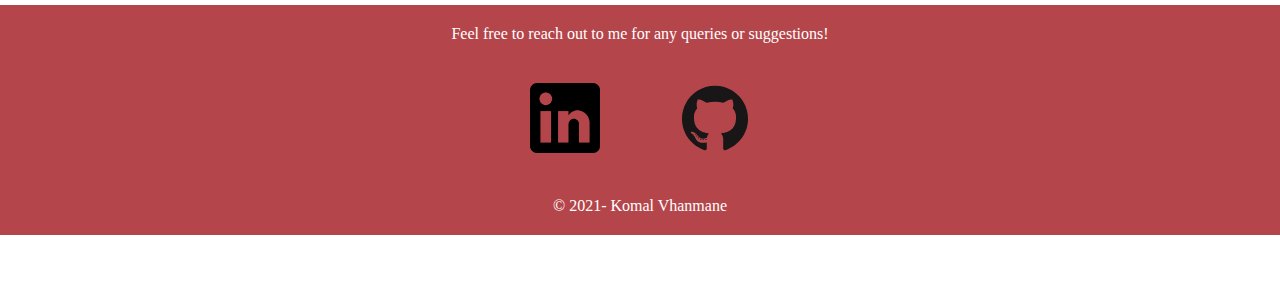
==== commit 5d9de5b5: "calculator project added" ====
--- a/index.html
+++ b/index.html
@@ -161,82 +161,8 @@
                   </div>
                 </div>
             </div>
-            <div class="flip-box">
-                <div class="flip-box-inner">
-                  <div class="flip-box-front">
-                    <h2>Diwali Information</h2>
-                    <img src="diwali.jpg" alt="">
-                    <h2>Using HTML CSS</h2>
-                  </div>
-                  <div class="flip-box-back">
-                    <h2>GITHUB LINK</h2>
-                    <img src="my_hobbies_image.svg" alt="">
-                    <a href="https://komalvhanmane.github.io/Diwali-Website/"><button class="btn">Preview Site</button></a>
-                    <a href="https://github.com/komalvhanmane/Diwali-Website.git"><button class="btn">Code</button></a>
-                  </div>
-                </div>
-            </div>
         </div>
-        <div id="row">
-          <div class="flip-box">
-              <div class="flip-box-inner">
-                <div class="flip-box-front">
-                  <h2>Basic Banking Application</h2>
-                  <img src="banking.jpg" alt="">
-                  <h2>Using Core Java</h2>
-                </div>
-                <div class="flip-box-back">
-                  <h2>GITHUB LINK</h2>
-                  <img src="my_hobbies_image.svg" alt="">
-                  <a href="https://github.com/komalvhanmane/Banking-application.git"><button class="btn">Code</button></a>
-                </div>
-              </div>
-          </div>
-          <div class="flip-box">
-            <div class="flip-box-inner">
-              <div class="flip-box-front">
-                <h2>Hotel Menu Application</h2>
-                <img src="hotelmenuapp.jpg" alt="">
-                <h2>Using Core Java</h2>
-              </div>
-              <div class="flip-box-back">
-                <h2>GITHUB LINK</h2>
-                <img src="my_hobbies_image.svg" alt="">
-                <a href="https://github.com/komalvhanmane/Hotel-Menu-Application.git"><button class="btn">Code</button></a>
-              </div>
-          </div>
-      </div>
-      <div id="row">
-        <div class="flip-box">
-          <div class="flip-box-inner">
-            <div class="flip-box-front">
-              <h2>Hospital Management system</h2>
-              <img src="Code-Shoppy-Youtube-Thumnail6.jpg" alt="">
-              <h2>Using Core Java</h2>
-            </div>
-            <div class="flip-box-back">
-              <h2>GITHUB LINK</h2>
-              <img src="my_hobbies_image.svg" alt="">
-              <a href="https://github.com/komalvhanmane/DS-MiniProject.git"><button class="btn">Code</button></a>
-            </div>
-        </div>
-    </div>
-    <div id="row">
-      <div class="flip-box">
-        <div class="flip-box-inner">
-          <div class="flip-box-front">
-            <h2>Stack Visualiser</h2>
-            <img src="Stack vis.png" alt="">
-            <h2>Using Python</h2>
-          </div>
-          <div class="flip-box-back">
-            <h2>GITHUB LINK</h2>
-            <img src="my_hobbies_image.svg" alt="">
-            <a href="https://github.com/komalvhanmane/StackVisualiser.git"><button class="btn">Code</button></a>
-          </div>
-      </div>
-  </div>
-        
+        <a style="display : flex;justify-content: center;" href="projects.html"><button class="btn">More Projects --></button></a>
     </section>
     <h1 style="font-size: 2rem; text-align: center; font-family: 'Estonia', cursive;
     font-family: 'Slabo 27px', serif; ">CONTACT ME</h1>
